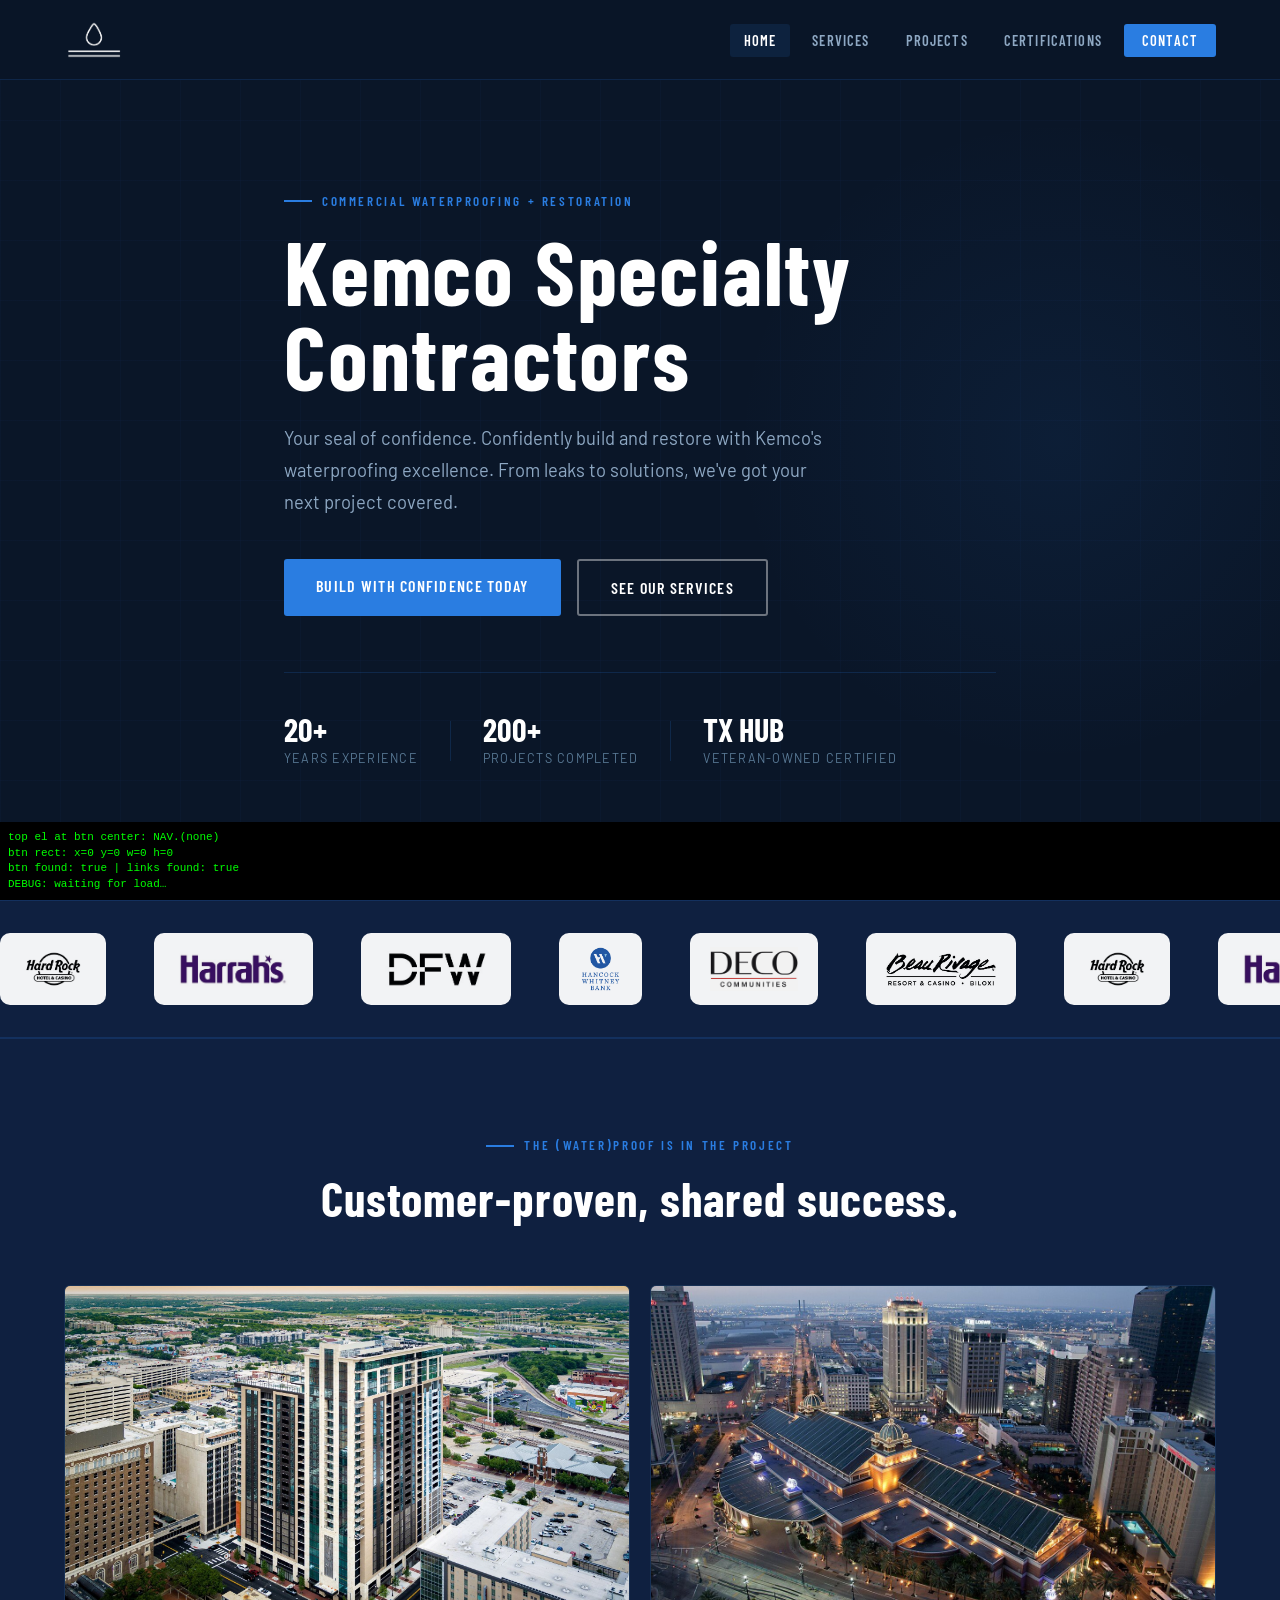
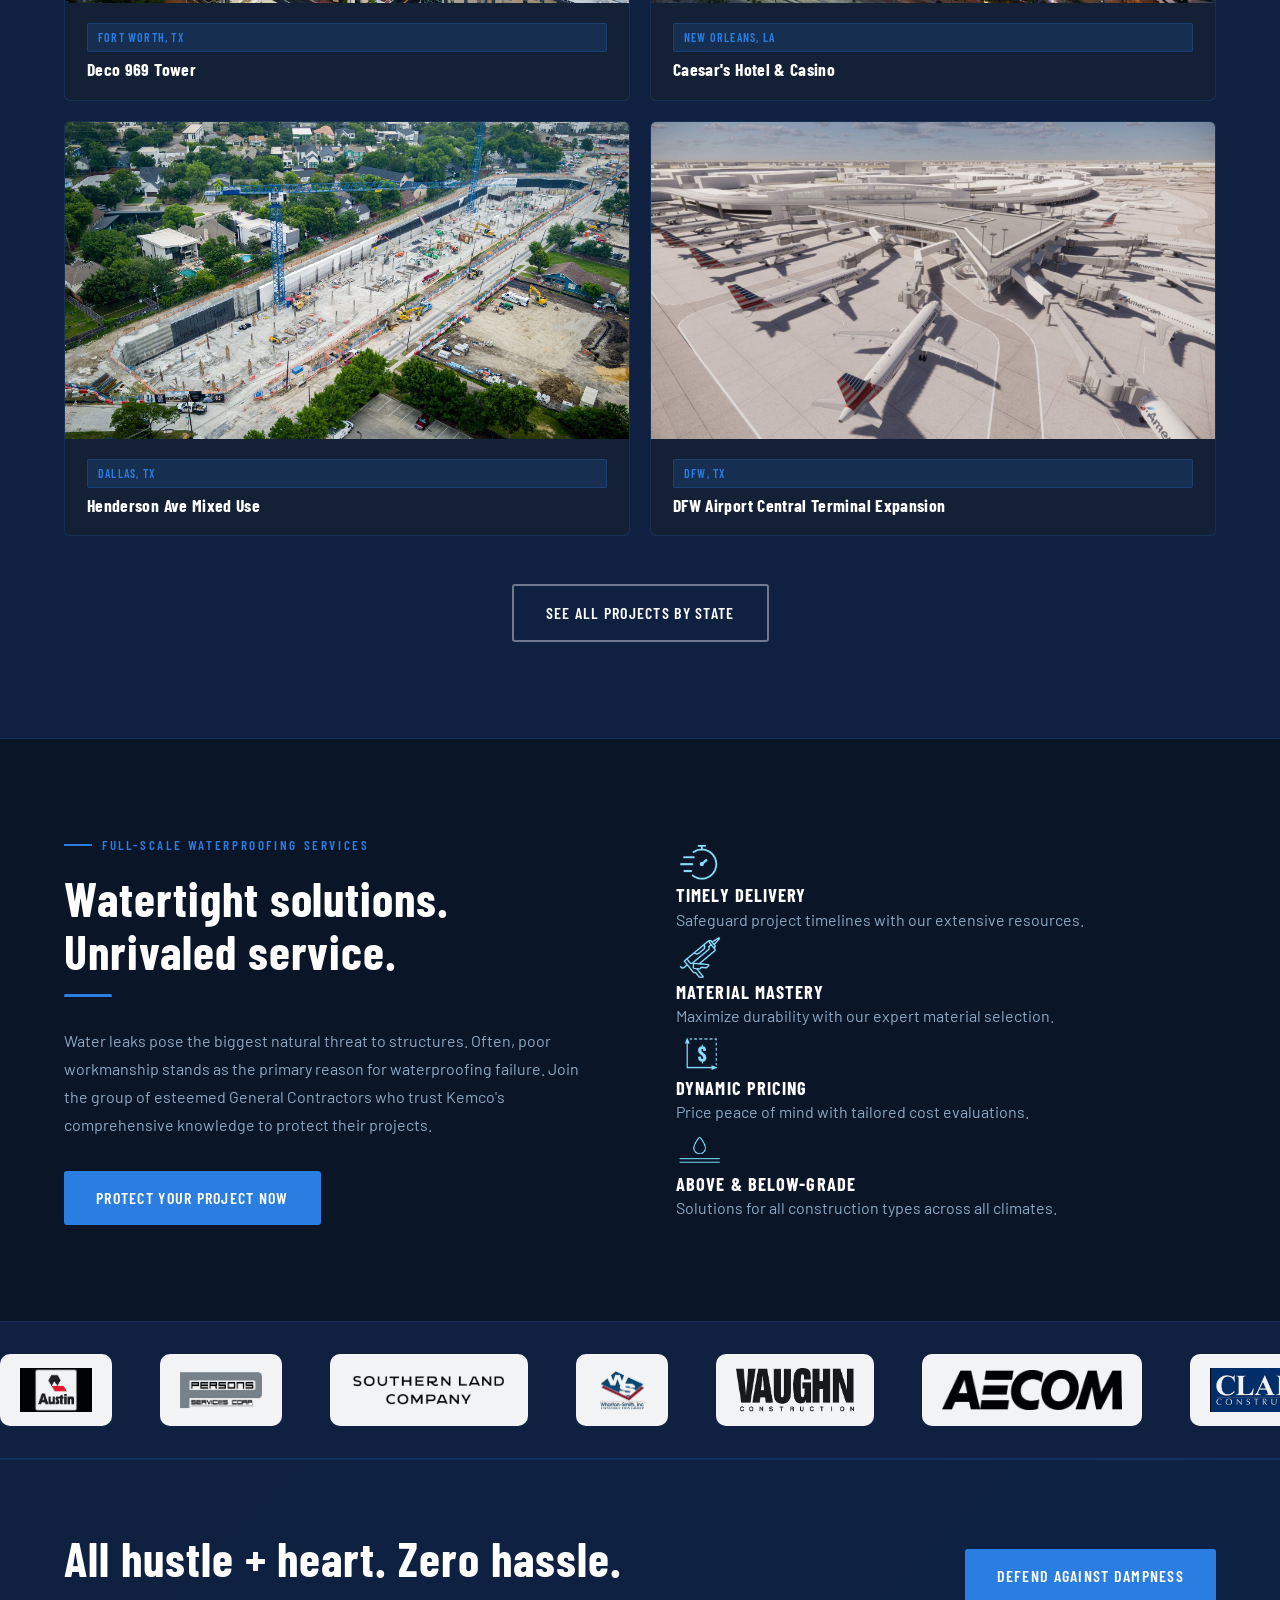
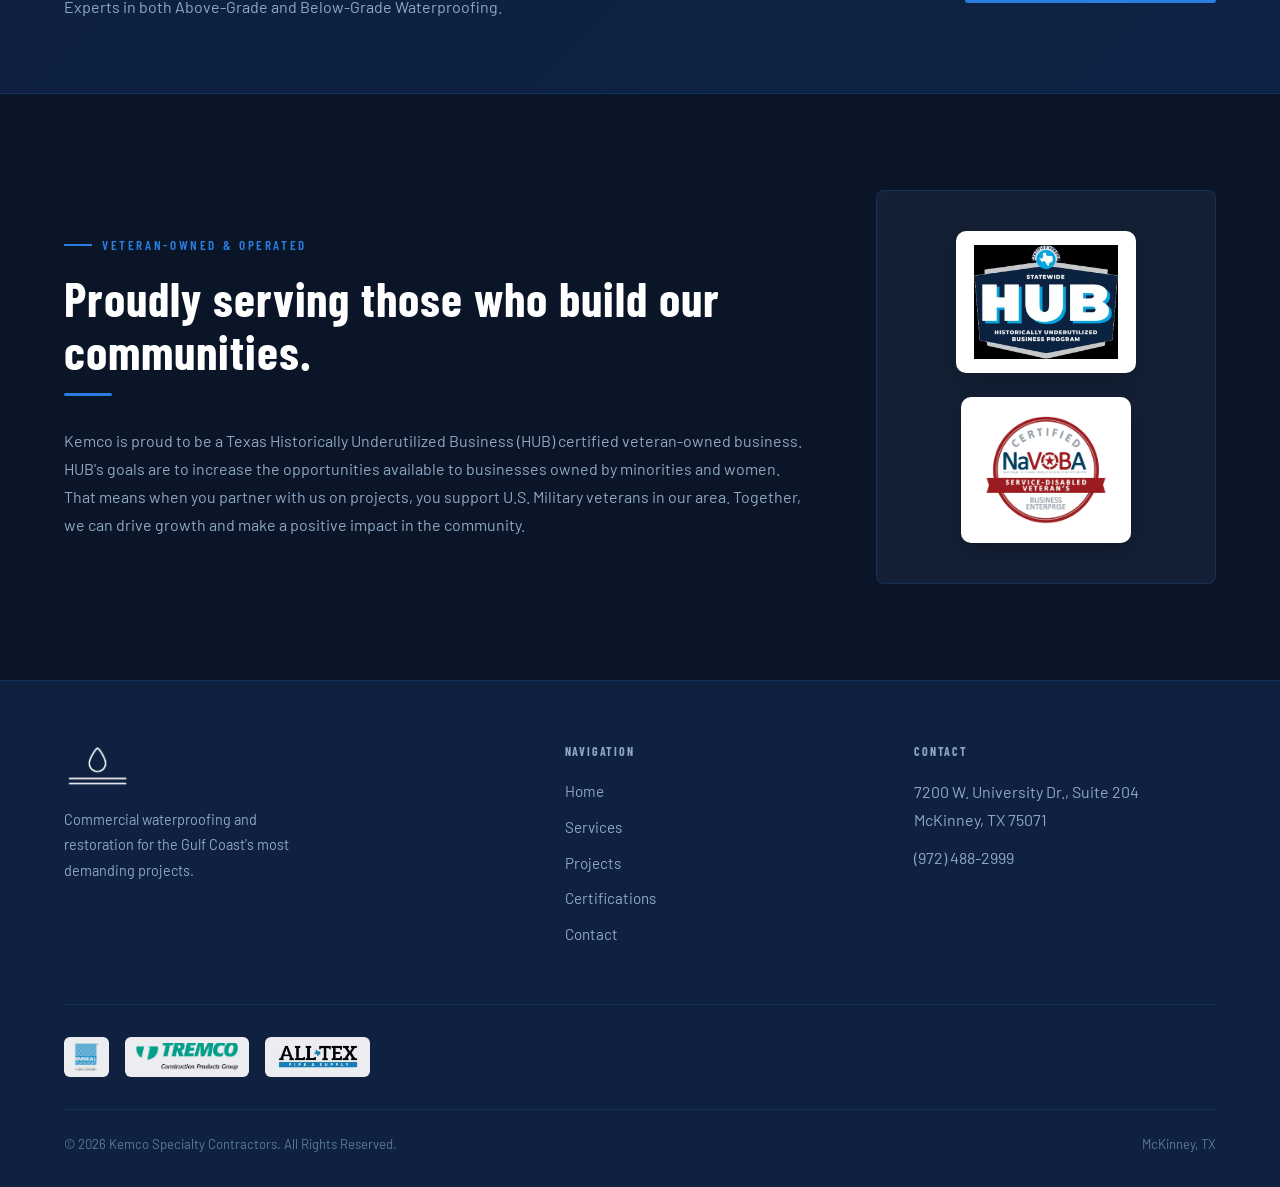
==== index.html @ 2e551eab "Update index.html" ====
<!DOCTYPE html>
<html lang="en">
<head>
  <meta charset="UTF-8" />
  <meta name="viewport" content="width=device-width, initial-scale=1.0" />
  <title>Commercial Waterproofing | Kemco Specialty Contractors</title>
  <meta name="description" content="Kemco Specialty Contractors — Commercial waterproofing and restoration serving the Gulf Coast. Veteran-owned, Texas HUB certified." />
  <link rel="stylesheet" href="assets/css/style.css" />
  <link rel="stylesheet" href="assets/css/home.css" />
</head>
<body>

  <nav>
    <div class="container">
      <a href="index.html" class="nav-logo">

        <img src="images/logo-white.png" alt="Kemco" />
      </a>
      <ul class="nav-links">
        <li><a href="index.html">Home</a></li>
        <li><a href="services.html">Services</a></li>
        <li><a href="projects.html">Projects</a></li>
        <li><a href="certifications.html">Certifications</a></li>
        <li class="nav-cta"><a href="contact.html">Contact</a></li>
      </ul>
      <button class="nav-hamburger" aria-label="Toggle menu" aria-expanded="false" type="button"><span></span><span></span><span></span></button>
    </div>
  </nav>

  <section class="hero">
    <video class="hero-video" autoplay muted loop playsinline poster="">
      <source src="images/video/deco-969-caesars-short.mp4" type="video/mp4" />
    </video>
    <div class="hero-video-overlay"></div>
    <div class="hero-bg-grid"></div>
    <div class="hero-glow"></div>
    <div class="container hero-content">
      <div class="eyebrow" id="hero-eyebrow">Commercial Waterproofing + Restoration</div>
      <h1 id="hero-headline">Kemco Specialty Contractors</h1>
      <p class="hero-sub" id="hero-subtext">Your seal of confidence. Confidently build and restore with Kemco's waterproofing excellence.</p>
      <div class="hero-actions">
        <a href="contact.html" class="btn btn-primary" id="hero-cta">Build with confidence today</a>
        <a href="services.html" class="btn btn-outline">See our services</a>
      </div>
      <div class="hero-stats">
        <div class="stat"><span class="stat-num" id="stat1-num">20+</span><span class="stat-label" id="stat1-label">Years experience</span></div>
        <div class="stat-div"></div>
        <div class="stat"><span class="stat-num" id="stat2-num">200+</span><span class="stat-label" id="stat2-label">Projects completed</span></div>
        <div class="stat-div"></div>
        <div class="stat"><span class="stat-num" id="stat3-num">TX&nbsp;HUB</span><span class="stat-label" id="stat3-label">Veteran-owned certified</span></div>
      </div>
    </div>
    <div class="hero-scroll-hint">
      <span>Scroll</span>
      <svg width="16" height="24" viewBox="0 0 16 24" fill="none"><rect x="1" y="1" width="14" height="22" rx="7" stroke="rgba(255,255,255,0.3)" stroke-width="1.5"/><circle class="scroll-dot" cx="8" cy="7" r="2.5" fill="rgba(255,255,255,0.5)"/></svg>
    </div>
  </section>

  <div class="marquee-track"><div class="marquee-inner">
    <img src="images/clients/hardrock.png" alt="Hard Rock" />
    <img src="images/clients/harrahs.png" alt="Harrah's" />
    <img src="images/clients/dfw-airport.png" alt="DFW Airport" />
    <img src="images/clients/hancock.png" alt="Hancock" />
    <img src="images/clients/deco.png" alt="Deco" />
    <img src="images/clients/beau-rivage.png" alt="Beau Rivage" />
    <img src="images/clients/hardrock.png" alt="Hard Rock" />
    <img src="images/clients/harrahs.png" alt="Harrah's" />
    <img src="images/clients/dfw-airport.png" alt="DFW Airport" />
    <img src="images/clients/hancock.png" alt="Hancock" />
    <img src="images/clients/deco.png" alt="Deco" />
    <img src="images/clients/beau-rivage.png" alt="Beau Rivage" />
  </div></div>

  <section class="projects-preview">
    <div class="container">
      <div class="section-header">
        <div class="eyebrow" style="justify-content:center" id="projects-eyebrow">The (water)proof is in the project</div>
        <h2 id="projects-headline">Customer-proven, shared success.</h2>
      </div>
      <div class="projects-grid" id="home-projects-grid">
        <div style="grid-column:1/-1;text-align:center;padding:40px;color:var(--text-dim);">Loading projects…</div>
      </div>
      <div style="text-align:center;margin-top:48px;">
        <a href="projects.html" class="btn btn-outline">See all projects by state</a>
      </div>
    </div>
  </section>

  <section class="values">
    <div class="container">
      <div class="values-layout">
        <div class="values-text">
          <div class="eyebrow" id="values-eyebrow">Full-scale waterproofing services</div>
          <h2 id="values-headline">Watertight solutions.<br>Unrivaled service.</h2>
          <div class="divider"></div>
          <p id="values-body">Water leaks pose the biggest natural threat to structures.</p>
          <a href="services.html" class="btn btn-primary" style="margin-top:32px;">Protect your project now</a>
        </div>
        <div class="values-cards">
          <div class="value-item"><div class="value-icon"><img src="images/icons/icon-2.png" alt="Timely Delivery" style="width:48px;height:48px;object-fit:contain;mix-blend-mode:screen;" /></div><div><h4>Timely delivery</h4><p>Safeguard project timelines with our extensive resources.</p></div></div>
          <div class="value-item"><div class="value-icon"><img src="images/icons/icon-3.png" alt="Material Mastery" style="width:48px;height:48px;object-fit:contain;mix-blend-mode:screen;" /></div><div><h4>Material mastery</h4><p>Maximize durability with our expert material selection.</p></div></div>
          <div class="value-item"><div class="value-icon"><img src="images/icons/icon-1.png" alt="Dynamic Pricing" style="width:48px;height:48px;object-fit:contain;mix-blend-mode:screen;" /></div><div><h4>Dynamic pricing</h4><p>Price peace of mind with tailored cost evaluations.</p></div></div>
          <div class="value-item"><div class="value-icon"><img src="images/icons/icon-water.png" alt="Above and Below Grade" style="width:48px;height:48px;object-fit:contain;mix-blend-mode:screen;" /></div><div><h4>Above &amp; Below-grade</h4><p>Solutions for all construction types across all climates.</p></div></div>
        </div>
      </div>
    </div>
  </section>

  <div class="marquee-track"><div class="marquee-inner">
    <img src="images/partners/austin.png" alt="Austin Industries" />
    <img src="images/partners/persons-services.png" alt="Persons Services" />
    <img src="images/partners/southern-land-co.png" alt="Southern Land Co" />
    <img src="images/partners/whartonsmith.png" alt="Wharton Smith" />
    <img src="images/partners/vaughn.png" alt="Vaughn" />
    <img src="images/partners/aecom-tishman.png" alt="AECOM Tishman" />
    <img src="images/partners/clark-contractors.png" alt="Clark Contractors" />
    <img src="images/partners/mcgough.png" alt="McGough" />
    <img src="images/partners/core-logo.png" alt="Core" />
    <img src="images/partners/satterfield-pontikes.png" alt="Satterfield &amp; Pontikes" />
    <img src="images/partners/austin.png" alt="Austin Industries" />
    <img src="images/partners/persons-services.png" alt="Persons Services" />
    <img src="images/partners/southern-land-co.png" alt="Southern Land Co" />
    <img src="images/partners/whartonsmith.png" alt="Wharton Smith" />
    <img src="images/partners/vaughn.png" alt="Vaughn" />
    <img src="images/partners/aecom-tishman.png" alt="AECOM Tishman" />
    <img src="images/partners/clark-contractors.png" alt="Clark Contractors" />
    <img src="images/partners/mcgough.png" alt="McGough" />
    <img src="images/partners/core-logo.png" alt="Core" />
    <img src="images/partners/satterfield-pontikes.png" alt="Satterfield &amp; Pontikes" />
  </div></div>

  <section class="cta-banner">
    <div class="container">
      <div class="cta-inner">
        <div><h2 id="cta-headline">All hustle + heart.<br>Zero hassle.</h2><p id="cta-subtext">Experts in both Above-Grade and Below-Grade Waterproofing.</p></div>
        <a href="contact.html" class="btn btn-primary">Defend against dampness</a>
      </div>
    </div>
  </section>

  <section class="veteran">
    <div class="container">
      <div class="veteran-layout">
        <div class="veteran-text">
          <div class="eyebrow" id="veteran-eyebrow">Veteran-owned &amp; operated</div>
          <h2 id="veteran-headline">Proudly serving those who build our communities.</h2>
          <div class="divider"></div>
          <p id="veteran-body">Kemco is proud to be a Texas HUB certified veteran-owned business.</p>
        </div>
        <div class="veteran-badge">
          <img src="images/certs/hub-screenshot.png" alt="Texas HUB Certified" />
          <img src="images/certs/navoba.png" alt="NaVOBA" style="margin-top:24px;" />
        </div>
      </div>
    </div>
  </section>

  <footer>
    <div class="container">
      <div class="footer-grid">
        <div class="footer-brand">
          <img src="images/logo-white.png" alt="Kemco" />
          <p data-site="footer_description">Commercial waterproofing and restoration for the Gulf Coast's most demanding projects.</p>
        </div>
        <div class="footer-col"><h4>Navigation</h4><ul>
          <li><a href="index.html">Home</a></li><li><a href="services.html">Services</a></li>
          <li><a href="projects.html">Projects</a></li><li><a href="certifications.html">Certifications</a></li>
          <li><a href="contact.html">Contact</a></li>
        </ul></div>
        <div class="footer-col"><h4>Contact</h4>
          <p data-site="address_line1">7200 W. University Dr., Suite 204</p>
          <p data-site="address_line2">McKinney, TX 75071</p>
          <p style="margin-top:10px;"><a data-site="phone_link" href="tel:9724882999">(972) 488-2999</a></p>
        </div>
      </div>
      <div class="footer-certs">
        
        <img src="images/certs/emseal.png" alt="Emseal" />
        <img src="images/certs/tremcocpg-logo.png" alt="Tremco CPG" />
        <img src="images/certs/alltex.png" alt="Alltex" />
      </div>
      <div class="footer-bottom">
        <span>© 2026 <span data-site="company_name">Kemco Specialty Contractors</span>. All Rights Reserved.</span>
        <span>McKinney, TX</span>
      </div>
    </div>
  </footer>

  <script src="assets/js/data.js"></script>
  <script src="assets/js/main.js"></script>
  <script>
    document.addEventListener('DOMContentLoaded', async () => {
      const [d, pd] = await Promise.all([loadData('home'), loadData('projects')]);
      if (d) {
        setText('#hero-eyebrow', d.hero_eyebrow);
        setText('#hero-headline', d.hero_headline);
        setText('#hero-subtext', d.hero_subtext);
        setText('#hero-cta', d.hero_cta_text);
        setText('#stat1-num', d.stat1_number);
        setText('#stat1-label', d.stat1_label);
        setText('#stat2-num', d.stat2_number);
        setText('#stat2-label', d.stat2_label);
        setText('#stat3-num', d.stat3_number);
        setText('#stat3-label', d.stat3_label);
        setText('#projects-eyebrow', d.projects_eyebrow);
        setText('#projects-headline', d.projects_headline);
        setText('#values-eyebrow', d.values_eyebrow);
        setText('#values-headline', d.values_headline);
        setText('#values-body', d.values_body);
        setText('#cta-headline', d.cta_headline);
        setText('#cta-subtext', d.cta_subtext);
        setText('#veteran-eyebrow', d.veteran_eyebrow);
        setText('#veteran-headline', d.veteran_headline);
        setText('#veteran-body', d.veteran_body);
      }
      if (pd && pd.items) {
        const grid = document.getElementById('home-projects-grid');
        grid.innerHTML = pd.items.slice(0, 4).map(p => `
          <a href="projects.html" class="project-card">
            <div class="project-img">
              <img src="${p.image}" alt="${p.name}" loading="lazy" />
              <div class="project-overlay"><span>View Projects →</span></div>
            </div>
            <div class="project-info">
              <span class="tag">${p.location}</span>
              <h3>${p.name}</h3>
            </div>
          </a>`).join('');
      }
    });
  </script>
  <script>
(function () {
  var bar = document.createElement('div');
  bar.style.cssText = 'position:fixed;bottom:0;left:0;right:0;background:#000;color:#0f0;font:11px/1.4 monospace;padding:8px;z-index:99999;white-space:pre-wrap;max-height:40vh;overflow:auto;';
  bar.textContent = 'DEBUG: waiting for load…';
  function ready(fn){ document.readyState !== 'loading' ? fn() : document.addEventListener('DOMContentLoaded', fn); }
  function log(msg){ bar.textContent = msg + '\n' + bar.textContent; }
  ready(function () {
    document.body.appendChild(bar);
    var btn = document.querySelector('.nav-hamburger');
    var links = document.querySelector('.nav-links');
    log('btn found: ' + !!btn + ' | links found: ' + !!links);
    if (!btn) return;
    var r = btn.getBoundingClientRect();
    log('btn rect: x=' + Math.round(r.x) + ' y=' + Math.round(r.y) + ' w=' + Math.round(r.width) + ' h=' + Math.round(r.height));
    var topEl = document.elementFromPoint(r.x + r.width/2, r.y + r.height/2);
    log('top el at btn center: ' + (topEl ? topEl.tagName + '.' + (topEl.className || '(none)') : 'null'));
    btn.addEventListener('touchstart', function(){ log('touchstart fired'); }, {passive:true});
    btn.addEventListener('touchend',   function(){ log('touchend fired'); },   {passive:true});
    btn.addEventListener('click',      function(){ log('click fired — open=' + (links && links.classList.contains('open'))); });
  });
})();
</script>
</body>
</html>
---- assets/css/style.css ----
/* ============================================
   KEMCO SPECIALTY CONTRACTORS
   Shared Stylesheet
   ============================================ */

@import url('https://fonts.googleapis.com/css2?family=Barlow+Condensed:wght@400;500;600;700;800&family=Barlow:wght@300;400;500;600&display=swap');

:root {
  --bg:         #0a1628;
  --bg-2:       #0f2040;
  --bg-card:    #132035;
  --bg-card-2:  #1a2d47;
  --accent:     #2a7de1;
  --accent-hover: #1a6acf;
  --gold:       #c89b4e;
  --text:       #ffffff;
  --text-muted: #8ea8c3;
  --text-dim:   #5a7a96;
  --border:     rgba(42,125,225,0.18);
  --nav-h:      80px;
}

*, *::before, *::after { box-sizing: border-box; margin: 0; padding: 0; }

html { scroll-behavior: smooth; }

body {
  font-family: 'Barlow', sans-serif;
  background: var(--bg);
  color: var(--text);
  font-size: 16px;
  line-height: 1.6;
  -webkit-font-smoothing: antialiased;
}

/* ── TYPOGRAPHY ── */
h1, h2, h3, h4, h5 {
  font-family: 'Barlow Condensed', sans-serif;
  font-weight: 700;
  line-height: 1.1;
  letter-spacing: 0.02em;
}
h1 { font-size: clamp(2.8rem, 6vw, 5rem); }
h2 { font-size: clamp(2rem, 4vw, 3rem); }
h3 { font-size: clamp(1.3rem, 2.5vw, 1.8rem); }
h4 { font-size: 1.15rem; letter-spacing: 0.06em; text-transform: uppercase; }

p { color: var(--text-muted); line-height: 1.75; }

a { color: inherit; text-decoration: none; }

img { max-width: 100%; display: block; }

.container {
  max-width: 1200px;
  margin: 0 auto;
  padding: 0 24px;
}

/* ── BUTTONS ── */
.btn {
  display: inline-block;
  padding: 14px 32px;
  font-family: 'Barlow Condensed', sans-serif;
  font-size: 1rem;
  font-weight: 600;
  letter-spacing: 0.08em;
  text-transform: uppercase;
  border-radius: 3px;
  cursor: pointer;
  transition: all 0.2s ease;
  border: none;
}
.btn-primary {
  background: var(--accent);
  color: #fff;
}
.btn-primary:hover {
  background: var(--accent-hover);
  transform: translateY(-1px);
  box-shadow: 0 8px 24px rgba(42,125,225,0.35);
}
.btn-outline {
  background: transparent;
  color: #fff;
  border: 2px solid rgba(255,255,255,0.4);
}
.btn-outline:hover {
  border-color: var(--accent);
  color: var(--accent);
}

/* ── NAV ── */
nav {
  position: fixed;
  top: 0; left: 0; right: 0;
  height: var(--nav-h);
  z-index: 100;
  background: rgba(10, 22, 40, 0.95);
  backdrop-filter: blur(12px);
  border-bottom: 1px solid var(--border);
  display: flex;
  align-items: center;
}
nav .container {
  display: flex;
  align-items: center;
  justify-content: space-between;
  width: 100%;
}
.nav-logo {
  display: flex;
  align-items: center;
  gap: 10px;
}
.nav-logo img { height: 38px; width: auto; }
.nav-logo-text {
  font-family: 'Barlow Condensed', sans-serif;
  font-size: 1.3rem;
  font-weight: 700;
  letter-spacing: 0.05em;
  color: #fff;
  line-height: 1.1;
}
.nav-logo-text span {
  display: block;
  font-size: 0.65rem;
  font-weight: 400;
  letter-spacing: 0.12em;
  color: var(--text-muted);
  text-transform: uppercase;
}
.nav-links {
  display: flex;
  align-items: center;
  gap: 8px;
  list-style: none;
}
.nav-links a {
  font-family: 'Barlow Condensed', sans-serif;
  font-size: 0.9rem;
  font-weight: 600;
  letter-spacing: 0.08em;
  text-transform: uppercase;
  color: var(--text-muted);
  padding: 8px 14px;
  border-radius: 3px;
  transition: color 0.2s, background 0.2s;
}
.nav-links a:hover,
.nav-links a.active {
  color: #fff;
  background: rgba(42,125,225,0.12);
}
.nav-links .nav-cta a {
  background: var(--accent);
  color: #fff;
  padding: 8px 18px;
}
.nav-links .nav-cta a:hover {
  background: var(--accent-hover);
}
.nav-hamburger {
  display: none;
  flex-direction: column;
  align-items: center;
  justify-content: center;
  gap: 5px;
  cursor: pointer;
  /* 44x44 minimum tap target (iOS HIG / WCAG 2.5.5) */
  width: 44px;
  height: 44px;
  padding: 0;
  background: transparent;
  border: none;
  outline: none;
  appearance: none;
  -webkit-appearance: none;
  touch-action: manipulation;
}
.nav-hamburger:focus-visible {
  outline: 2px solid var(--accent);
  outline-offset: 2px;
  border-radius: 3px;
}
.nav-hamburger span {
  display: block;
  width: 24px; height: 2px;
  background: #fff;
  border-radius: 2px;
  transition: all 0.3s;
  pointer-events: none; /* taps go to the button, never to the spans */
}

/* ── PAGE HERO ── */
.page-hero {
  padding: calc(var(--nav-h) + 80px) 0 80px;
  background: linear-gradient(160deg, var(--bg-2) 0%, var(--bg) 100%);
  border-bottom: 1px solid var(--border);
  position: relative;
  overflow: hidden;
}
.page-hero::before {
  content: '';
  position: absolute;
  top: -100px; right: -100px;
  width: 500px; height: 500px;
  background: radial-gradient(circle, rgba(42,125,225,0.08) 0%, transparent 70%);
  pointer-events: none;
}
.eyebrow {
  font-family: 'Barlow Condensed', sans-serif;
  font-size: 0.82rem;
  font-weight: 600;
  letter-spacing: 0.2em;
  text-transform: uppercase;
  color: var(--accent);
  margin-bottom: 16px;
  display: flex;
  align-items: center;
  gap: 10px;
}
.eyebrow::before {
  content: '';
  display: inline-block;
  width: 28px; height: 2px;
  background: var(--accent);
}
.page-hero h1 { max-width: 800px; margin-bottom: 20px; }
.page-hero .subtitle {
  font-size: 1.15rem;
  color: var(--text-muted);
  max-width: 560px;
  margin-bottom: 36px;
}

/* ── SECTION DEFAULTS ── */
section { padding: 96px 0; }
.section-header { text-align: center; margin-bottom: 60px; }
.section-header h2 { margin-bottom: 16px; }
.section-header p { max-width: 560px; margin: 0 auto; font-size: 1.05rem; }

/* ── MARQUEE ── */
.marquee-track {
  overflow: hidden;
  padding: 32px 0;
  border-top: 1px solid var(--border);
  border-bottom: 1px solid var(--border);
  background: var(--bg-2);
}
.marquee-inner {
  display: flex;
  gap: 48px;
  animation: marquee 60s linear infinite;
  width: max-content;
  align-items: center;
}
.marquee-inner img {
  height: 72px;
  width: auto;
  max-width: 220px;
  object-fit: contain;
  background: #fff;
  border-radius: 10px;
  padding: 14px 20px;
  opacity: 0.95;
  transition: opacity 0.2s, transform 0.2s;
}
.marquee-inner img:hover { opacity: 1; transform: translateY(-2px); }
@keyframes marquee {
  from { transform: translateX(0); }
  to   { transform: translateX(-50%); }
}

/* ── FOOTER ── */
footer {
  background: var(--bg-2);
  border-top: 1px solid var(--border);
  padding: 64px 0 32px;
}
.footer-grid {
  display: grid;
  grid-template-columns: 1.5fr 1fr 1fr;
  gap: 48px;
  margin-bottom: 48px;
}
.footer-brand img { height: 42px; margin-bottom: 20px; }
.footer-brand p { font-size: 0.9rem; max-width: 260px; }
.footer-col h4 {
  font-size: 0.75rem;
  letter-spacing: 0.15em;
  text-transform: uppercase;
  color: var(--text-muted);
  margin-bottom: 20px;
}
.footer-col ul { list-style: none; }
.footer-col ul li { margin-bottom: 10px; }
.footer-col ul li a {
  font-size: 0.95rem;
  color: var(--text-muted);
  transition: color 0.2s;
}
.footer-col ul li a:hover { color: var(--accent); }
.footer-contact p {
  font-size: 0.95rem;
  margin-bottom: 6px;
  color: var(--text-muted);
}
.footer-contact a { color: var(--accent); }
.footer-certs {
  display: flex;
  gap: 16px;
  flex-wrap: wrap;
  align-items: center;
  padding-top: 32px;
  border-top: 1px solid var(--border);
  margin-bottom: 32px;
}
.footer-certs img {
  height: 40px;
  width: auto;
  max-width: 140px;
  object-fit: contain;
  background: #fff;
  border-radius: 6px;
  padding: 6px 10px;
  opacity: 0.92;
  transition: opacity 0.2s;
}
.footer-certs img:hover { opacity: 1; }
.footer-bottom {
  display: flex;
  justify-content: space-between;
  align-items: center;
  padding-top: 24px;
  border-top: 1px solid var(--border);
  font-size: 0.82rem;
  color: var(--text-dim);
}

/* ── CARDS ── */
.card {
  background: var(--bg-card);
  border: 1px solid var(--border);
  border-radius: 6px;
  overflow: hidden;
  transition: transform 0.2s, box-shadow 0.2s, border-color 0.2s;
}
.card:hover {
  transform: translateY(-4px);
  box-shadow: 0 16px 40px rgba(0,0,0,0.4);
  border-color: rgba(42,125,225,0.4);
}
.card-body { padding: 28px; }
.card-body h3 { margin-bottom: 10px; font-size: 1.25rem; }
.card-body p { font-size: 0.9rem; }

/* ── DIVIDER LINE ── */
.divider {
  display: inline-block;
  width: 48px; height: 3px;
  background: var(--accent);
  margin: 16px 0 24px;
  border-radius: 2px;
}

/* ── TAGS ── */
.tag {
  display: inline-block;
  font-family: 'Barlow Condensed', sans-serif;
  font-size: 0.75rem;
  font-weight: 600;
  letter-spacing: 0.1em;
  text-transform: uppercase;
  background: rgba(42,125,225,0.15);
  color: var(--accent);
  border: 1px solid rgba(42,125,225,0.25);
  padding: 4px 10px;
  border-radius: 2px;
}

/* ── RESPONSIVE NAV ── */
@media (max-width: 860px) {
  .nav-links { display: none; flex-direction: column; }
  .nav-links.open {
    display: flex;
    position: fixed;
    top: var(--nav-h);
    left: 0; right: 0;
    background: var(--bg-2);
    border-bottom: 1px solid var(--border);
    padding: 20px 24px;
    gap: 4px;
    z-index: 99;
    box-shadow: 0 8px 24px rgba(0,0,0,0.4);
  }
  .nav-links a { display: block; padding: 14px 16px; }
  .nav-hamburger {
    display: flex;
    position: relative;
    z-index: 101;
    -webkit-tap-highlight-color: transparent;
    user-select: none;
  }
  .nav-hamburger span { transition: transform 0.25s, opacity 0.2s; }
  .nav-hamburger.open span:nth-child(1) { transform: translateY(7px) rotate(45deg); }
  .nav-hamburger.open span:nth-child(2) { opacity: 0; }
  .nav-hamburger.open span:nth-child(3) { transform: translateY(-7px) rotate(-45deg); }
  .footer-grid { grid-template-columns: 1fr 1fr; }
  .footer-brand { grid-column: 1 / -1; }
}

@media (max-width: 560px) {
  .footer-grid { grid-template-columns: 1fr; }
  .footer-bottom { flex-direction: column; gap: 8px; text-align: center; }
}
---- assets/css/home.css ----
/* ── HOME PAGE STYLES ── */

/* HERO */
.hero {
  min-height: 100vh;
  display: flex;
  align-items: center;
  position: relative;
  overflow: hidden;
  padding: calc(var(--nav-h) + 60px) 0 80px;
  background: var(--bg);
}

/* Video background */
.hero-video {
  position: absolute;
  inset: 0;
  width: 100%;
  height: 100%;
  object-fit: cover;
  z-index: 0;
}
/* Dark gradient overlay so text stays readable */
.hero-video-overlay {
  position: absolute;
  inset: 0;
  background: linear-gradient(
    135deg,
    rgba(10, 22, 40, 0.82) 0%,
    rgba(10, 22, 40, 0.55) 50%,
    rgba(10, 22, 40, 0.70) 100%
  );
  z-index: 1;
}

.hero-bg-grid {
  position: absolute;
  inset: 0;
  background-image:
    linear-gradient(rgba(42,125,225,0.03) 1px, transparent 1px),
    linear-gradient(90deg, rgba(42,125,225,0.03) 1px, transparent 1px);
  background-size: 60px 60px;
  pointer-events: none;
  z-index: 2;
}
.hero-glow {
  position: absolute;
  top: 10%; right: -10%;
  width: 700px; height: 700px;
  background: radial-gradient(circle, rgba(42,125,225,0.08) 0%, transparent 65%);
  pointer-events: none;
  z-index: 2;
}
.hero-content { position: relative; z-index: 3; max-width: 760px; }
.hero-content h1 {
  font-size: clamp(3.2rem, 7vw, 6rem);
  margin-bottom: 24px;
  line-height: 0.95;
}
.hero-sub {
  font-size: 1.15rem;
  color: var(--text-muted);
  max-width: 540px;
  margin-bottom: 40px;
}
.hero-actions { display: flex; gap: 16px; flex-wrap: wrap; margin-bottom: 56px; }
.hero-stats {
  display: flex;
  align-items: center;
  gap: 32px;
  padding-top: 40px;
  border-top: 1px solid var(--border);
}
.stat { display: flex; flex-direction: column; gap: 4px; }
.stat-num {
  font-family: 'Barlow Condensed', sans-serif;
  font-size: 2rem;
  font-weight: 700;
  color: #fff;
  line-height: 1;
}
.stat-label {
  font-size: 0.78rem;
  text-transform: uppercase;
  letter-spacing: 0.1em;
  color: var(--text-dim);
}
.stat-div {
  width: 1px; height: 40px;
  background: var(--border);
}
.hero-scroll-hint {
  position: absolute;
  bottom: 32px; left: 50%;
  transform: translateX(-50%);
  display: flex;
  flex-direction: column;
  align-items: center;
  gap: 8px;
  font-size: 0.72rem;
  letter-spacing: 0.15em;
  text-transform: uppercase;
  color: var(--text-dim);
  animation: bounce 2s infinite;
  z-index: 3;
}
@keyframes bounce {
  0%, 100% { transform: translateX(-50%) translateY(0); }
  50%       { transform: translateX(-50%) translateY(6px); }
}
.scroll-dot {
  animation: scroll-dot 2s infinite;
}
@keyframes scroll-dot {
  0%   { cy: 7;  opacity: 1; }
  100% { cy: 16; opacity: 0; }
}

/* PROJECTS PREVIEW */
.projects-preview {
  background: var(--bg-2);
  border-top: 1px solid var(--border);
  border-bottom: 1px solid var(--border);
}
.projects-grid {
  display: grid;
  grid-template-columns: repeat(2, 1fr);
  gap: 20px;
}
.project-card {
  display: block;
  border-radius: 6px;
  overflow: hidden;
  background: var(--bg-card);
  border: 1px solid var(--border);
  transition: transform 0.25s, box-shadow 0.25s, border-color 0.25s;
}
.project-card:hover {
  transform: translateY(-4px);
  box-shadow: 0 20px 48px rgba(0,0,0,0.5);
  border-color: rgba(42,125,225,0.4);
}
.project-img {
  position: relative;
  aspect-ratio: 16 / 9;
  overflow: hidden;
}
.project-img img {
  width: 100%; height: 100%;
  object-fit: cover;
  transition: transform 0.4s ease;
}
.project-card:hover .project-img img { transform: scale(1.04); }
.project-overlay {
  position: absolute;
  inset: 0;
  background: linear-gradient(to top, rgba(10,22,40,0.8) 0%, transparent 60%);
  display: flex;
  align-items: flex-end;
  padding: 20px;
  opacity: 0;
  transition: opacity 0.3s;
}
.project-card:hover .project-overlay { opacity: 1; }
.project-overlay span {
  font-family: 'Barlow Condensed', sans-serif;
  font-size: 0.9rem;
  letter-spacing: 0.08em;
  font-weight: 600;
  color: var(--accent);
  text-transform: uppercase;
}
.project-info {
  padding: 20px 22px;
  display: flex;
  flex-direction: column;
  gap: 8px;
}
.project-info h3 { font-size: 1.1rem; }

/* VALUES — two feature items with logo-icon (matching original) */
.values { background: var(--bg); }
.values-layout {
  display: grid;
  grid-template-columns: 1fr 1fr;
  gap: 72px;
  align-items: center;
}
.values-features {
  display: flex;
  flex-direction: column;
  gap: 28px;
}
.values-feature-item {
  display: flex;
  gap: 20px;
  align-items: flex-start;
  background: var(--bg-card);
  border: 1px solid var(--border);
  border-radius: 6px;
  padding: 28px;
  transition: border-color 0.2s, box-shadow 0.2s;
}
.values-feature-item:hover {
  border-color: rgba(42,125,225,0.35);
  box-shadow: 0 8px 24px rgba(0,0,0,0.3);
}
.values-feature-icon {
  width: 48px;
  height: auto;
  flex-shrink: 0;
  /* The logo-icon has a dark bg — invert so it reads on our dark cards */
  filter: brightness(0) invert(1);
  opacity: 0.9;
}
.values-feature-item h4 {
  font-size: 0.9rem;
  letter-spacing: 0.08em;
  color: #fff;
  margin-bottom: 6px;
}
.values-feature-item p { font-size: 0.88rem; }

/* WHERE QUALITY MEETS EXPERTISE */
.quality-section {
  background: var(--bg-2);
  border-top: 1px solid var(--border);
  border-bottom: 1px solid var(--border);
  padding: 96px 0;
}
.quality-section .section-header { margin-bottom: 56px; }
.quality-grid {
  display: grid;
  grid-template-columns: repeat(3, 1fr);
  gap: 32px;
  text-align: center;
}
.quality-item {
  display: flex;
  flex-direction: column;
  align-items: center;
  gap: 20px;
  padding: 40px 32px;
  background: var(--bg-card);
  border: 1px solid var(--border);
  border-radius: 6px;
  transition: border-color 0.2s, box-shadow 0.2s, transform 0.2s;
}
.quality-item:hover {
  border-color: rgba(42,125,225,0.35);
  box-shadow: 0 12px 32px rgba(0,0,0,0.35);
  transform: translateY(-3px);
}
.quality-icon {
  width: 72px;
  height: auto;
  /* Icons have black background — strip it so they glow on our dark cards */
  mix-blend-mode: screen;
  opacity: 0.95;
}
.quality-item h4 {
  font-size: 1rem;
  letter-spacing: 0.08em;
  color: #fff;
}
.quality-item p {
  font-size: 0.9rem;
  max-width: 240px;
  margin: 0 auto;
}

/* CTA BANNER */
.cta-banner {
  background: linear-gradient(135deg, var(--bg-2) 0%, #0d2244 100%);
  border-top: 1px solid var(--border);
  border-bottom: 1px solid var(--border);
  padding: 72px 0;
}
.cta-inner {
  display: flex;
  justify-content: space-between;
  align-items: center;
  gap: 40px;
}
.cta-inner h2 { font-size: clamp(2rem, 4vw, 3rem); }
.cta-inner p { color: var(--text-muted); margin-top: 8px; }

/* VETERAN */
.veteran { background: var(--bg); }
.veteran-layout {
  display: grid;
  grid-template-columns: 1fr 340px;
  gap: 72px;
  align-items: center;
}
.veteran-badge {
  display: flex;
  flex-direction: column;
  align-items: center;
  background: var(--bg-card);
  border: 1px solid var(--border);
  border-radius: 8px;
  padding: 40px;
}
/* Both badges sit on white tiles so dark-on-white artwork reads against the dark card */
.veteran-badge img:first-child {
  max-width: 180px;
  background: #fff;
  border-radius: 10px;
  padding: 14px 18px;
  box-shadow: 0 6px 20px rgba(0,0,0,.22);
}
.veteran-badge img:last-child {
  max-width: 170px;
  background: #fff;
  border-radius: 10px;
  padding: 14px 18px;
  box-shadow: 0 6px 20px rgba(0,0,0,.22);
}

/* RESPONSIVE */
@media (max-width: 860px) {
  .projects-grid { grid-template-columns: 1fr; }
  .values-layout { grid-template-columns: 1fr; gap: 48px; }
  .quality-grid { grid-template-columns: 1fr; max-width: 400px; margin: 0 auto; }
  .cta-inner { flex-direction: column; text-align: center; }
  .veteran-layout { grid-template-columns: 1fr; }
  .veteran-badge { max-width: 280px; margin: 0 auto; }
  .hero-stats { gap: 20px; }
}
@media (max-width: 560px) {
  .hero-actions { flex-direction: column; }
  .quality-grid { max-width: 100%; }
}
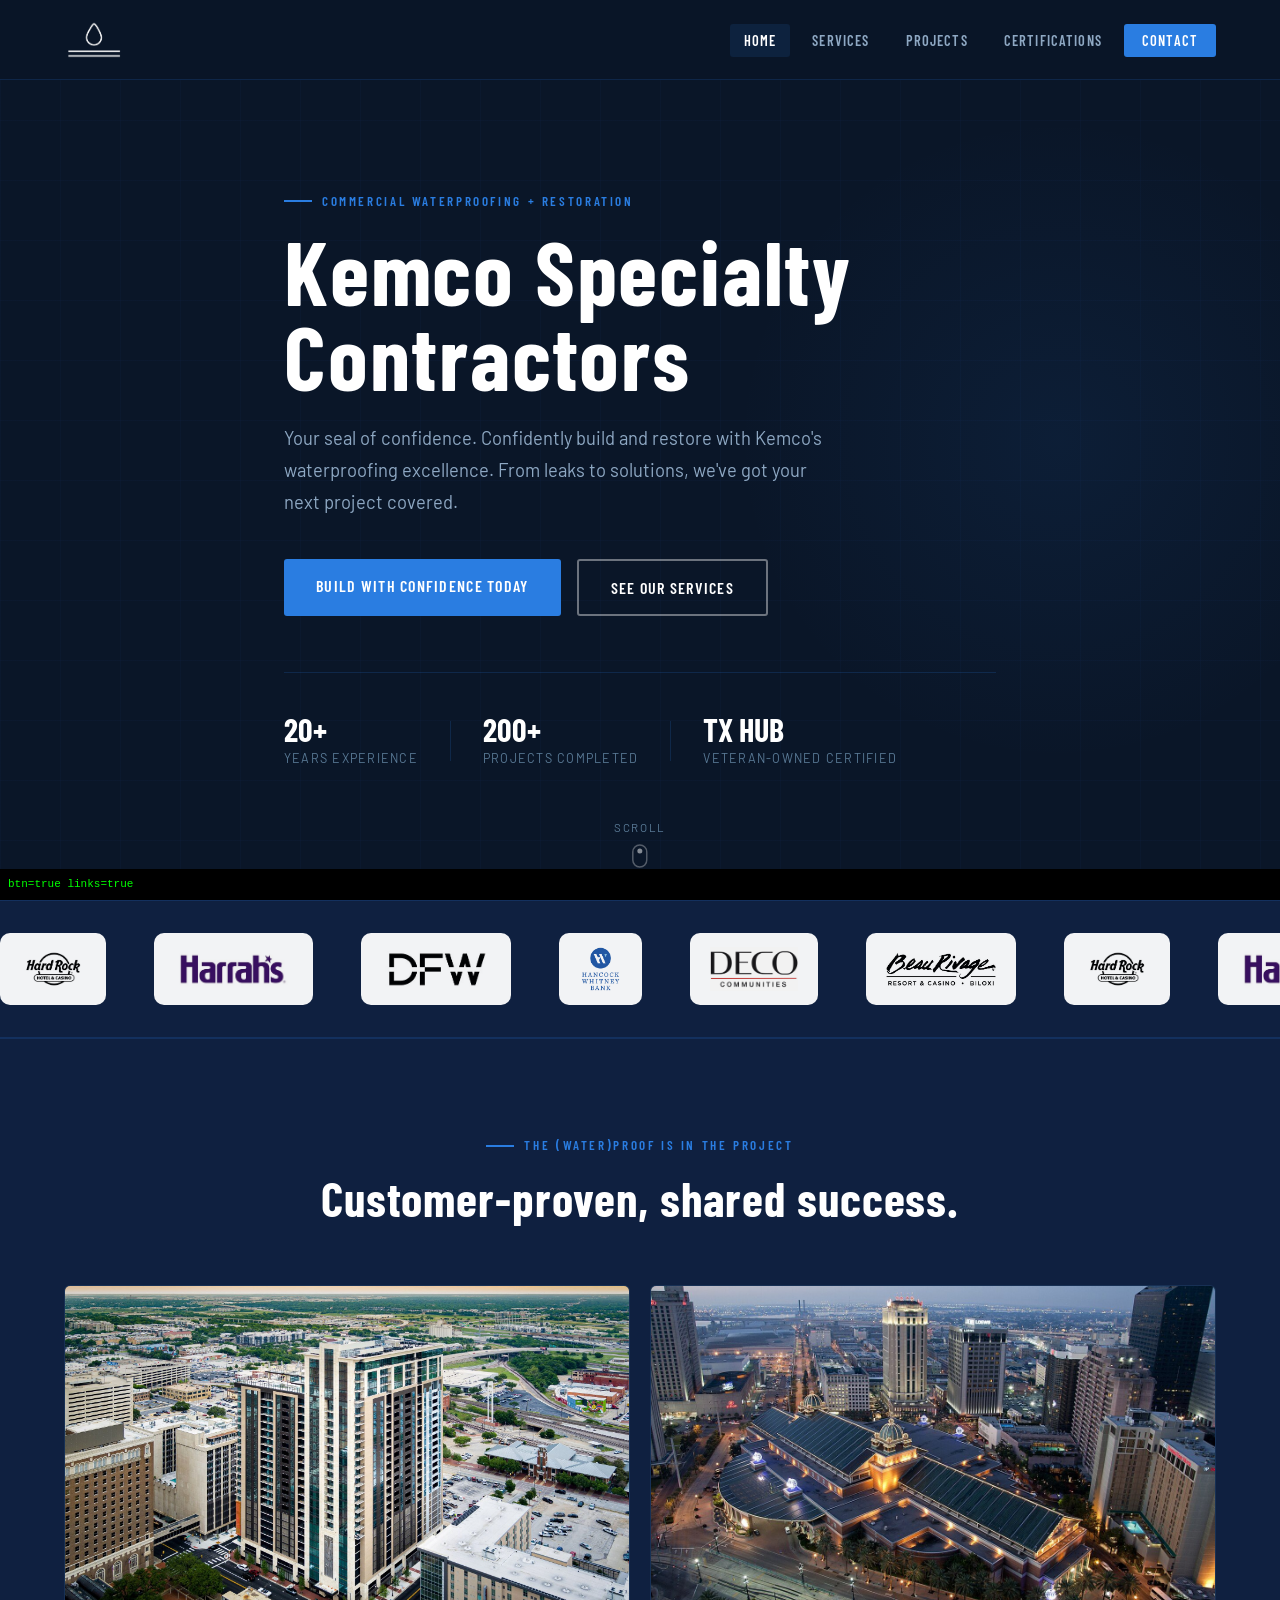
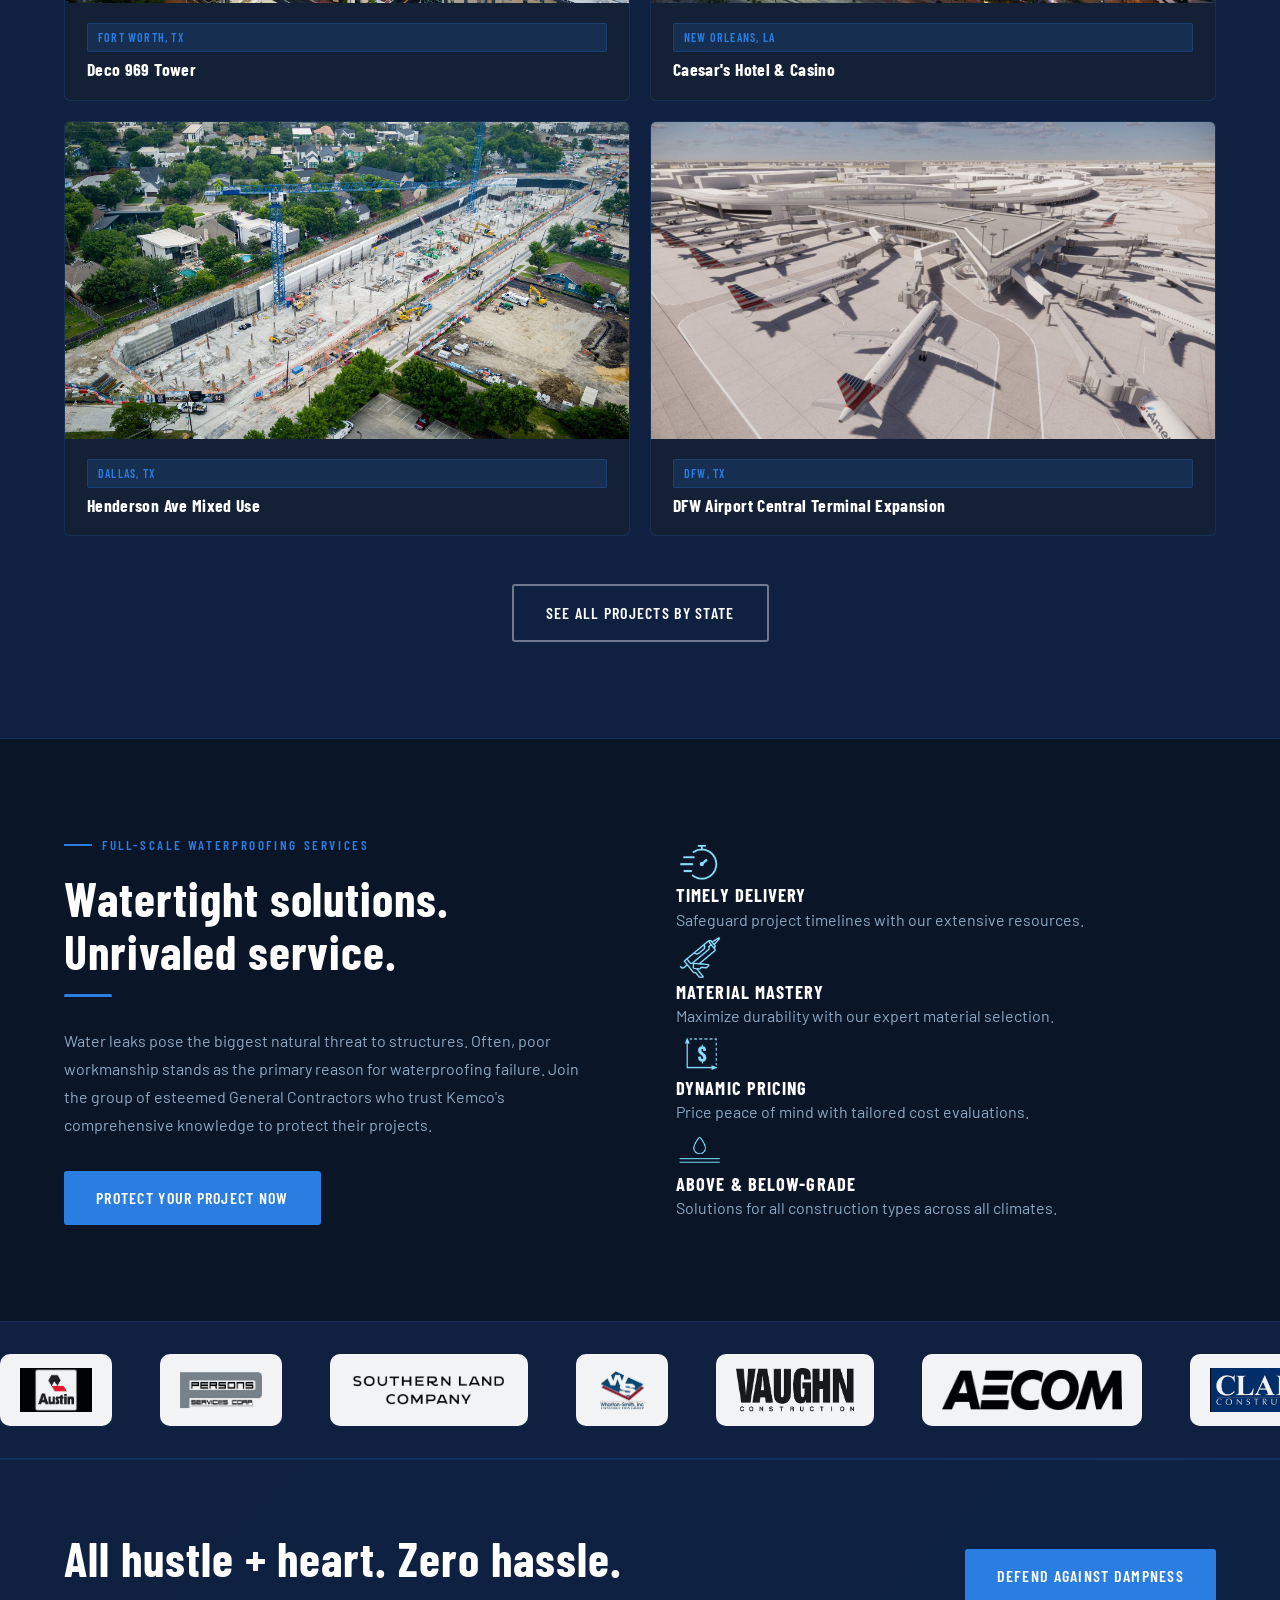
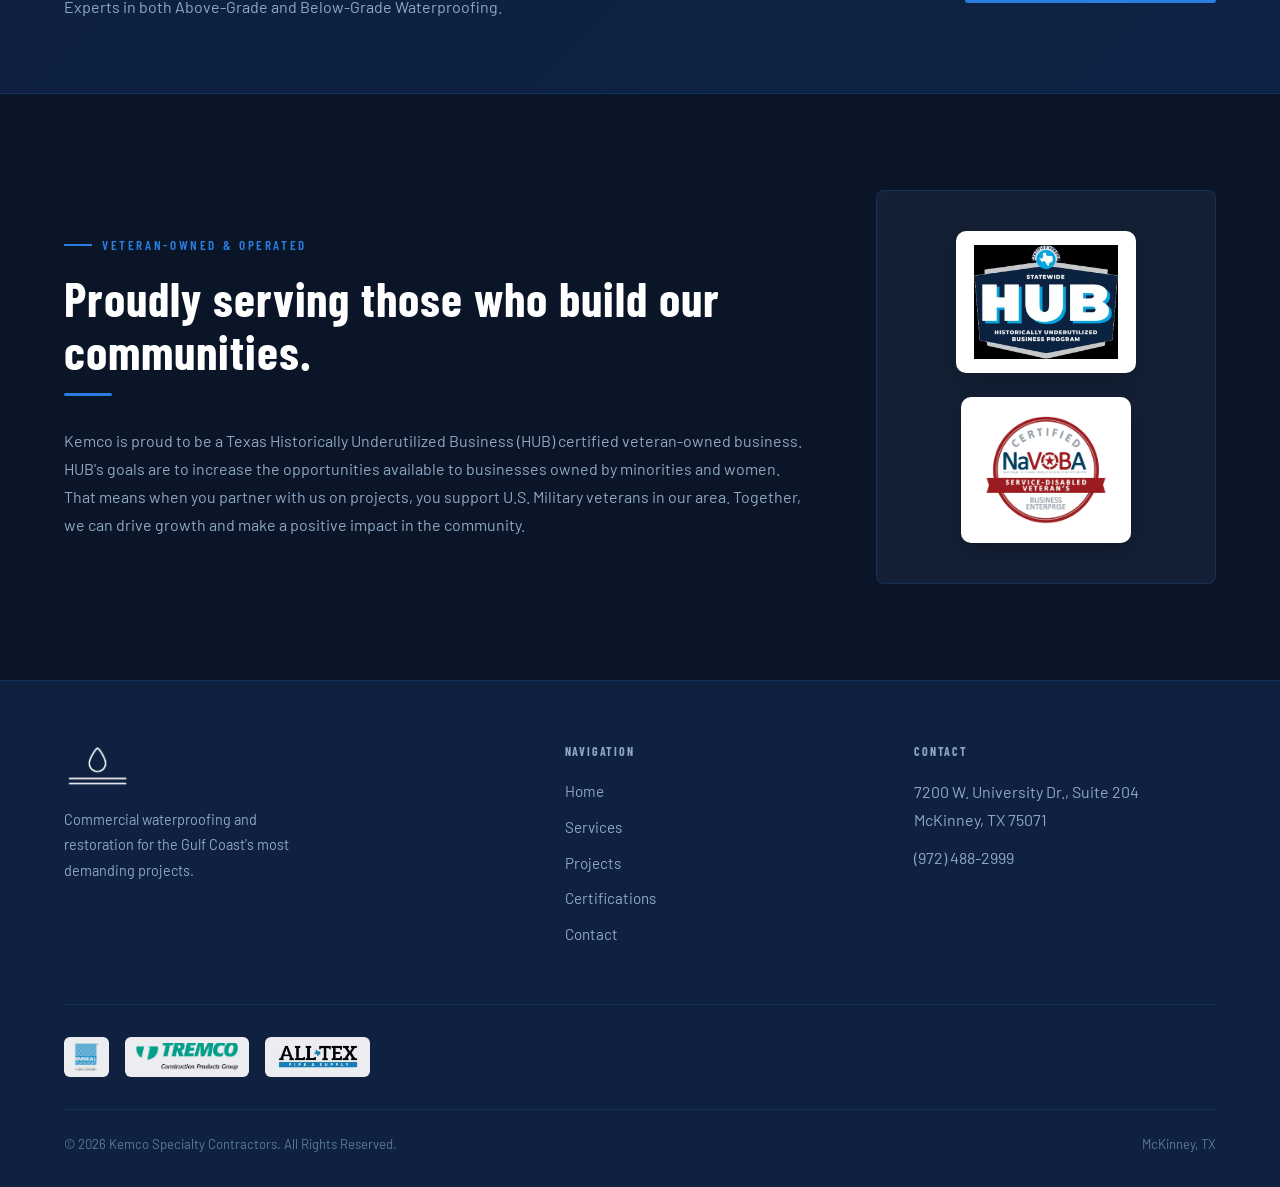
==== commit 11997f2d: "Update index.html" ====
--- a/index.html
+++ b/index.html
@@ -229,26 +229,33 @@
       }
     });
   </script>
-  <script>
+<script>
 (function () {
   var bar = document.createElement('div');
-  bar.style.cssText = 'position:fixed;bottom:0;left:0;right:0;background:#000;color:#0f0;font:11px/1.4 monospace;padding:8px;z-index:99999;white-space:pre-wrap;max-height:40vh;overflow:auto;';
-  bar.textContent = 'DEBUG: waiting for load…';
-  function ready(fn){ document.readyState !== 'loading' ? fn() : document.addEventListener('DOMContentLoaded', fn); }
-  function log(msg){ bar.textContent = msg + '\n' + bar.textContent; }
-  ready(function () {
+  bar.style.cssText = 'position:fixed;bottom:0;left:0;right:0;background:#000;color:#0f0;font:11px/1.4 monospace;padding:8px;z-index:99999;white-space:pre-wrap;max-height:50vh;overflow:auto;';
+  document.addEventListener('DOMContentLoaded', function () {
     document.body.appendChild(bar);
+    function log(m){ bar.textContent = m + '\n' + bar.textContent; }
     var btn = document.querySelector('.nav-hamburger');
     var links = document.querySelector('.nav-links');
-    log('btn found: ' + !!btn + ' | links found: ' + !!links);
-    if (!btn) return;
-    var r = btn.getBoundingClientRect();
-    log('btn rect: x=' + Math.round(r.x) + ' y=' + Math.round(r.y) + ' w=' + Math.round(r.width) + ' h=' + Math.round(r.height));
-    var topEl = document.elementFromPoint(r.x + r.width/2, r.y + r.height/2);
-    log('top el at btn center: ' + (topEl ? topEl.tagName + '.' + (topEl.className || '(none)') : 'null'));
-    btn.addEventListener('touchstart', function(){ log('touchstart fired'); }, {passive:true});
-    btn.addEventListener('touchend',   function(){ log('touchend fired'); },   {passive:true});
-    btn.addEventListener('click',      function(){ log('click fired — open=' + (links && links.classList.contains('open'))); });
+    log('btn=' + !!btn + ' links=' + !!links);
+
+    btn.addEventListener('click', function () {
+      setTimeout(function () {
+        var cs = getComputedStyle(links);
+        var r = links.getBoundingClientRect();
+        log('AFTER CLICK:');
+        log('  has .open: ' + links.classList.contains('open'));
+        log('  display: ' + cs.display);
+        log('  position: ' + cs.position);
+        log('  top: ' + cs.top + ' left: ' + cs.left);
+        log('  visibility: ' + cs.visibility + ' opacity: ' + cs.opacity);
+        log('  z-index: ' + cs.zIndex);
+        log('  rect: x=' + Math.round(r.x) + ' y=' + Math.round(r.y) + ' w=' + Math.round(r.width) + ' h=' + Math.round(r.height));
+        log('  bg: ' + cs.backgroundColor);
+        log('  parent z: ' + getComputedStyle(links.parentElement).zIndex);
+      }, 50);
+    });
   });
 })();
 </script>
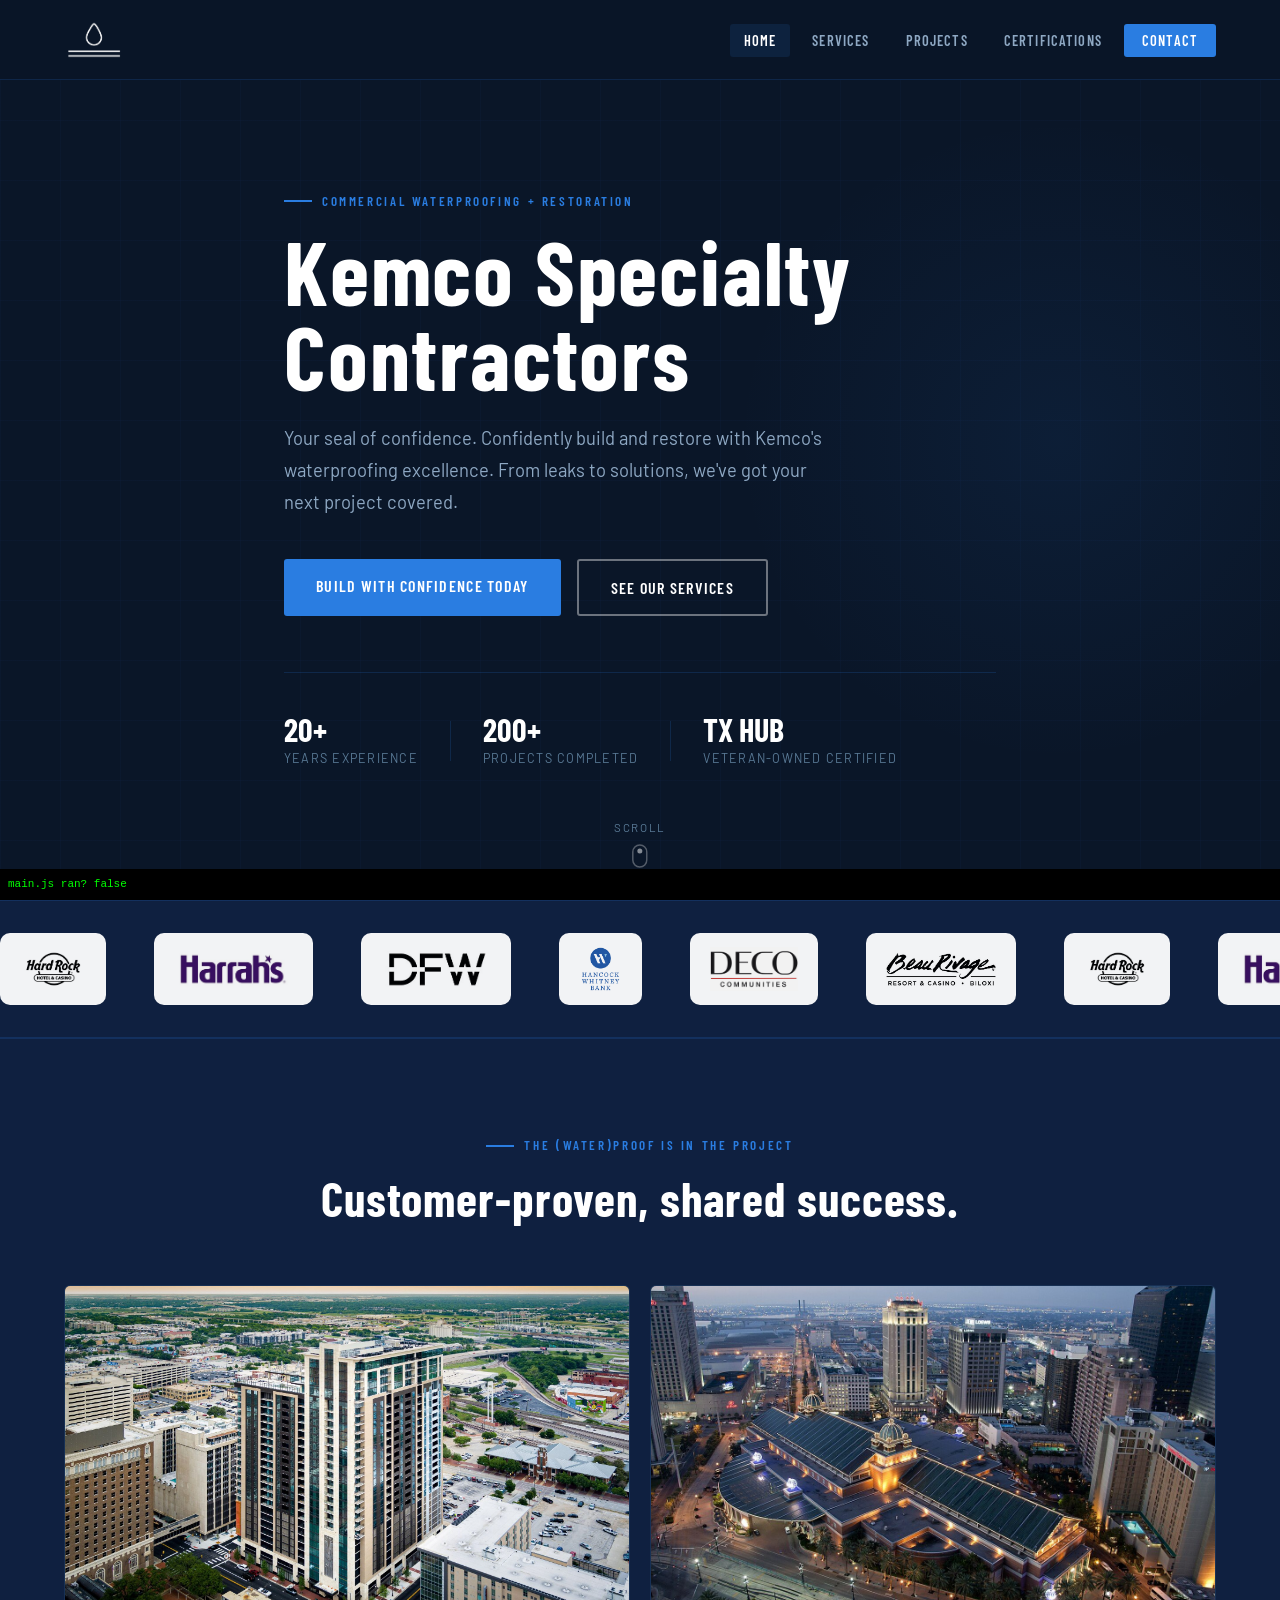
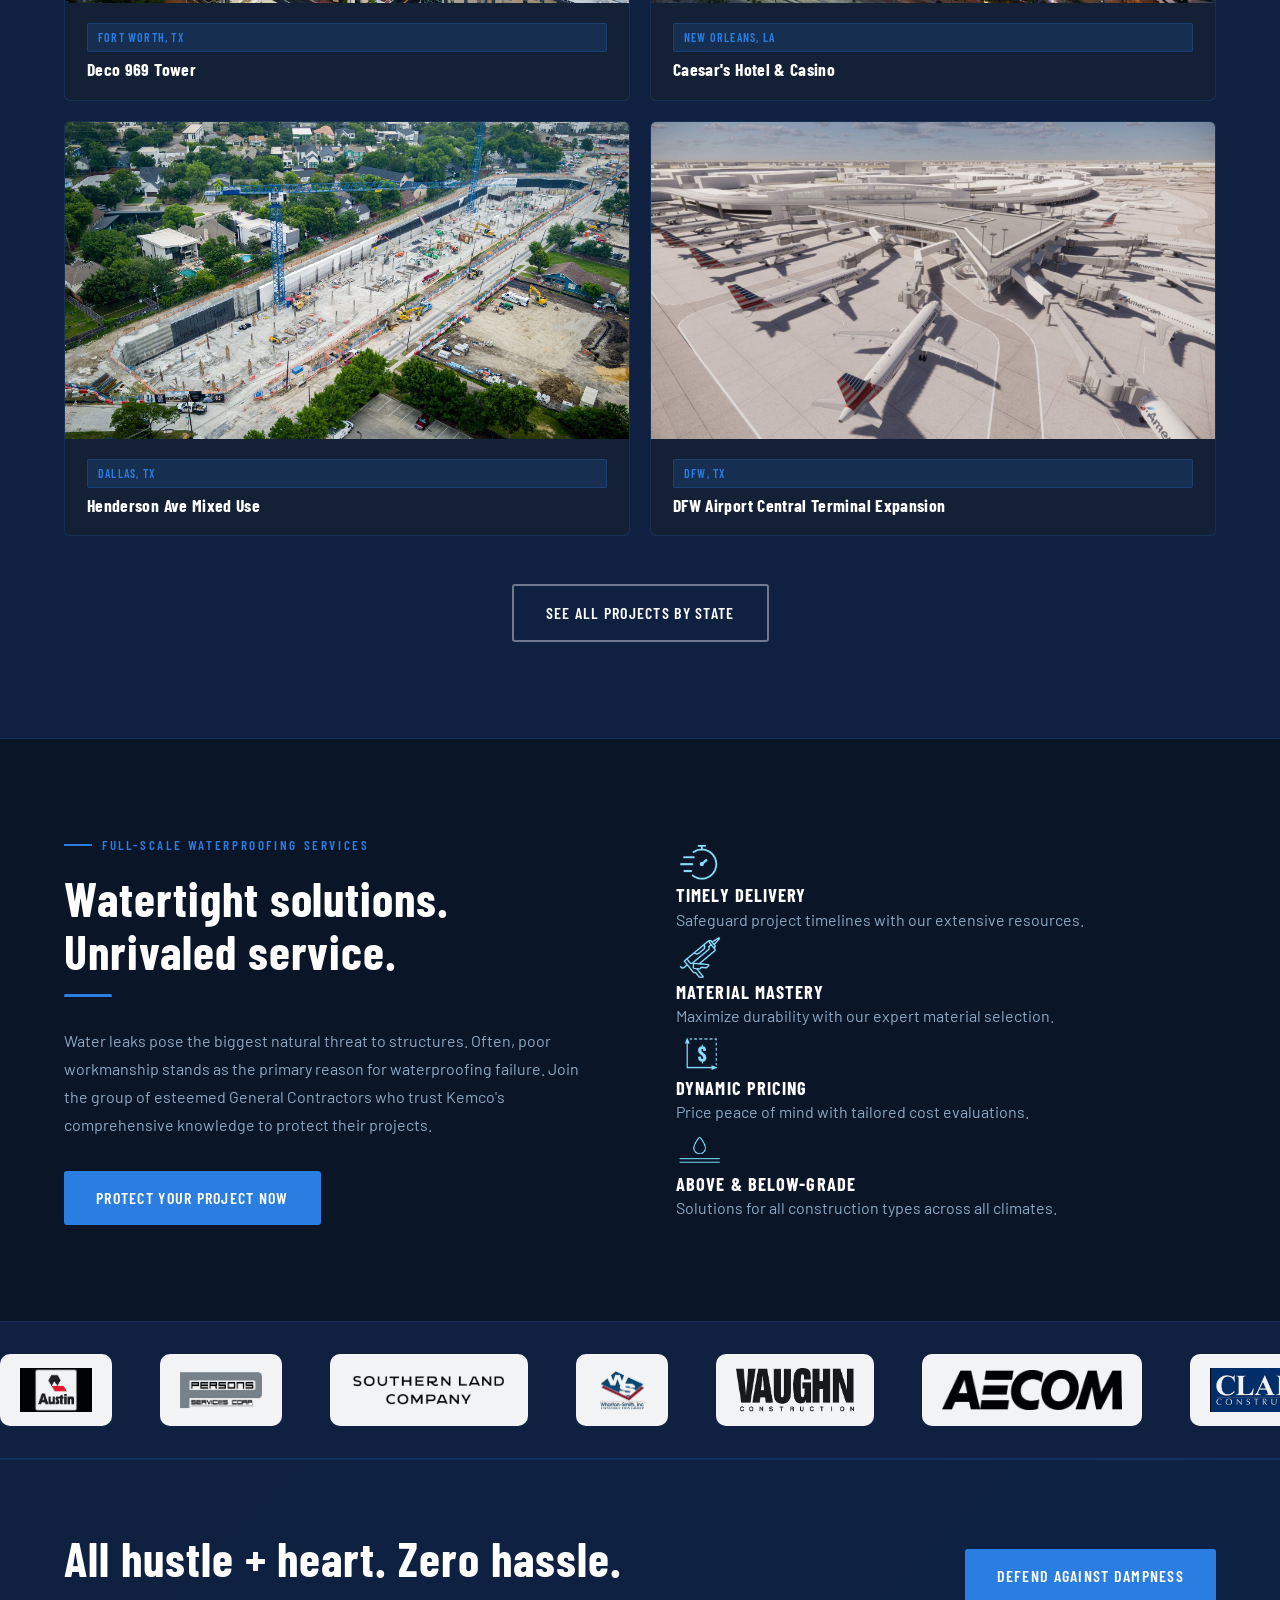
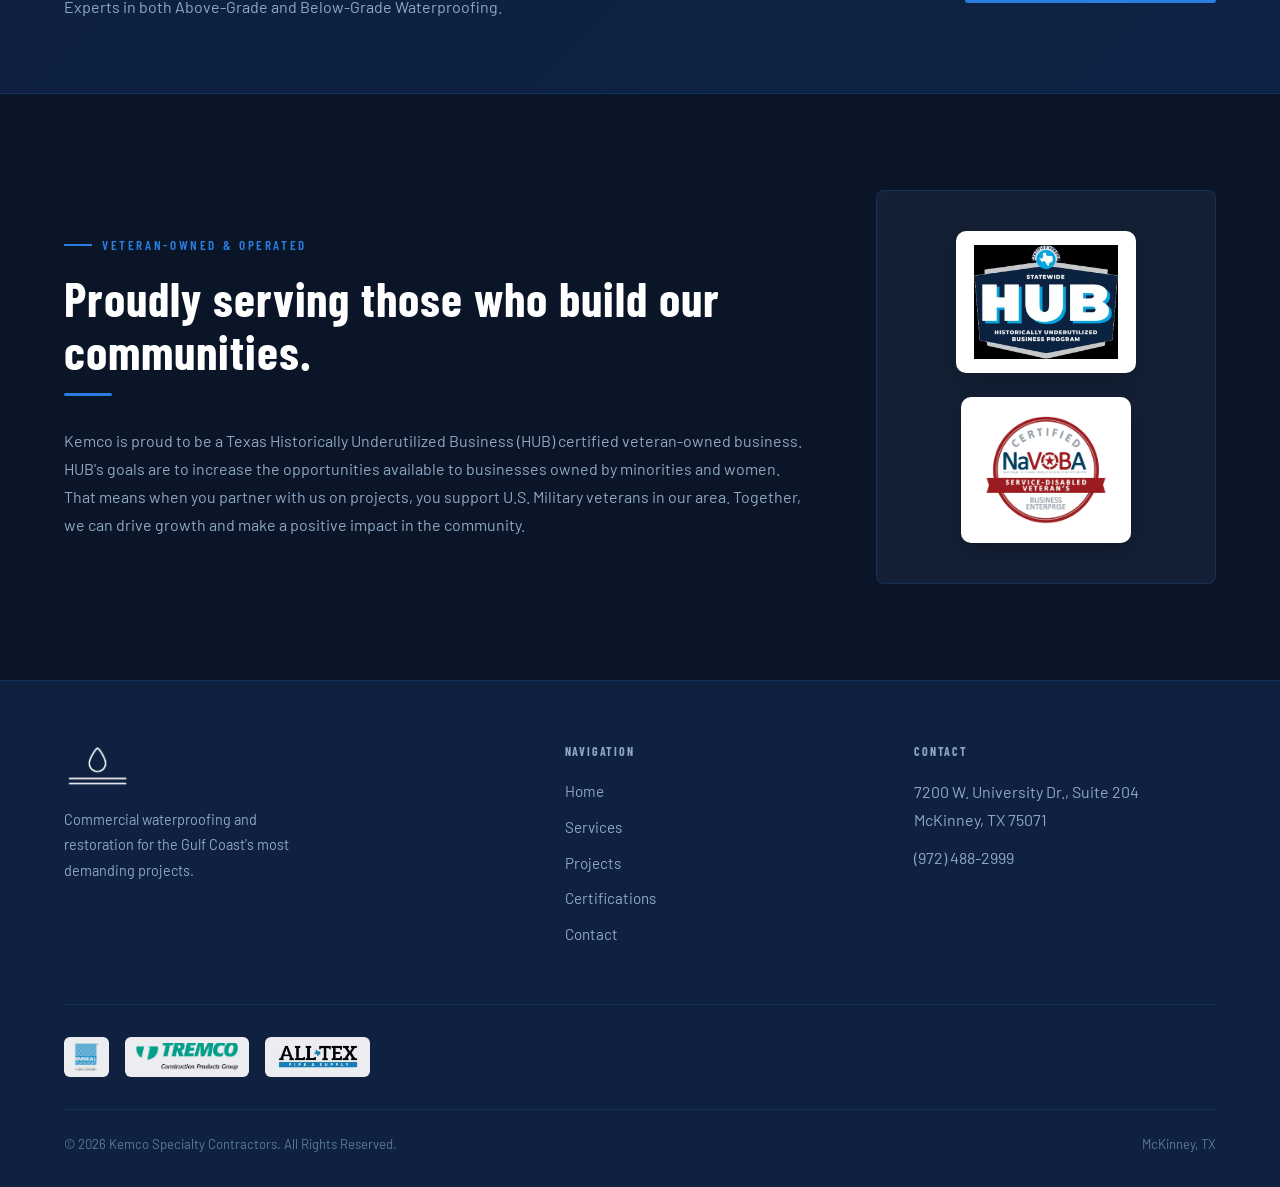
==== commit e0e911b7: "Update index.html" ====
--- a/index.html
+++ b/index.html
@@ -233,27 +233,25 @@
 (function () {
   var bar = document.createElement('div');
   bar.style.cssText = 'position:fixed;bottom:0;left:0;right:0;background:#000;color:#0f0;font:11px/1.4 monospace;padding:8px;z-index:99999;white-space:pre-wrap;max-height:50vh;overflow:auto;';
+  function log(m){ bar.textContent = m + '\n' + bar.textContent; }
   document.addEventListener('DOMContentLoaded', function () {
     document.body.appendChild(bar);
-    function log(m){ bar.textContent = m + '\n' + bar.textContent; }
+    log('main.js ran? ' + !!window.__mainJsRan);
     var btn = document.querySelector('.nav-hamburger');
     var links = document.querySelector('.nav-links');
-    log('btn=' + !!btn + ' links=' + !!links);
-
-    btn.addEventListener('click', function () {
+    // Inline handler attached DIRECTLY to btn, completely bypassing main.js
+    btn.addEventListener('click', function (e) {
+      e.preventDefault();
+      links.classList.toggle('open');
+      btn.classList.toggle('open');
       setTimeout(function () {
         var cs = getComputedStyle(links);
         var r = links.getBoundingClientRect();
-        log('AFTER CLICK:');
+        log('--- after inline toggle ---');
         log('  has .open: ' + links.classList.contains('open'));
-        log('  display: ' + cs.display);
-        log('  position: ' + cs.position);
-        log('  top: ' + cs.top + ' left: ' + cs.left);
-        log('  visibility: ' + cs.visibility + ' opacity: ' + cs.opacity);
-        log('  z-index: ' + cs.zIndex);
+        log('  display: ' + cs.display + '  position: ' + cs.position);
         log('  rect: x=' + Math.round(r.x) + ' y=' + Math.round(r.y) + ' w=' + Math.round(r.width) + ' h=' + Math.round(r.height));
-        log('  bg: ' + cs.backgroundColor);
-        log('  parent z: ' + getComputedStyle(links.parentElement).zIndex);
+        log('  z-index: ' + cs.zIndex + '  bg: ' + cs.backgroundColor);
       }, 50);
     });
   });
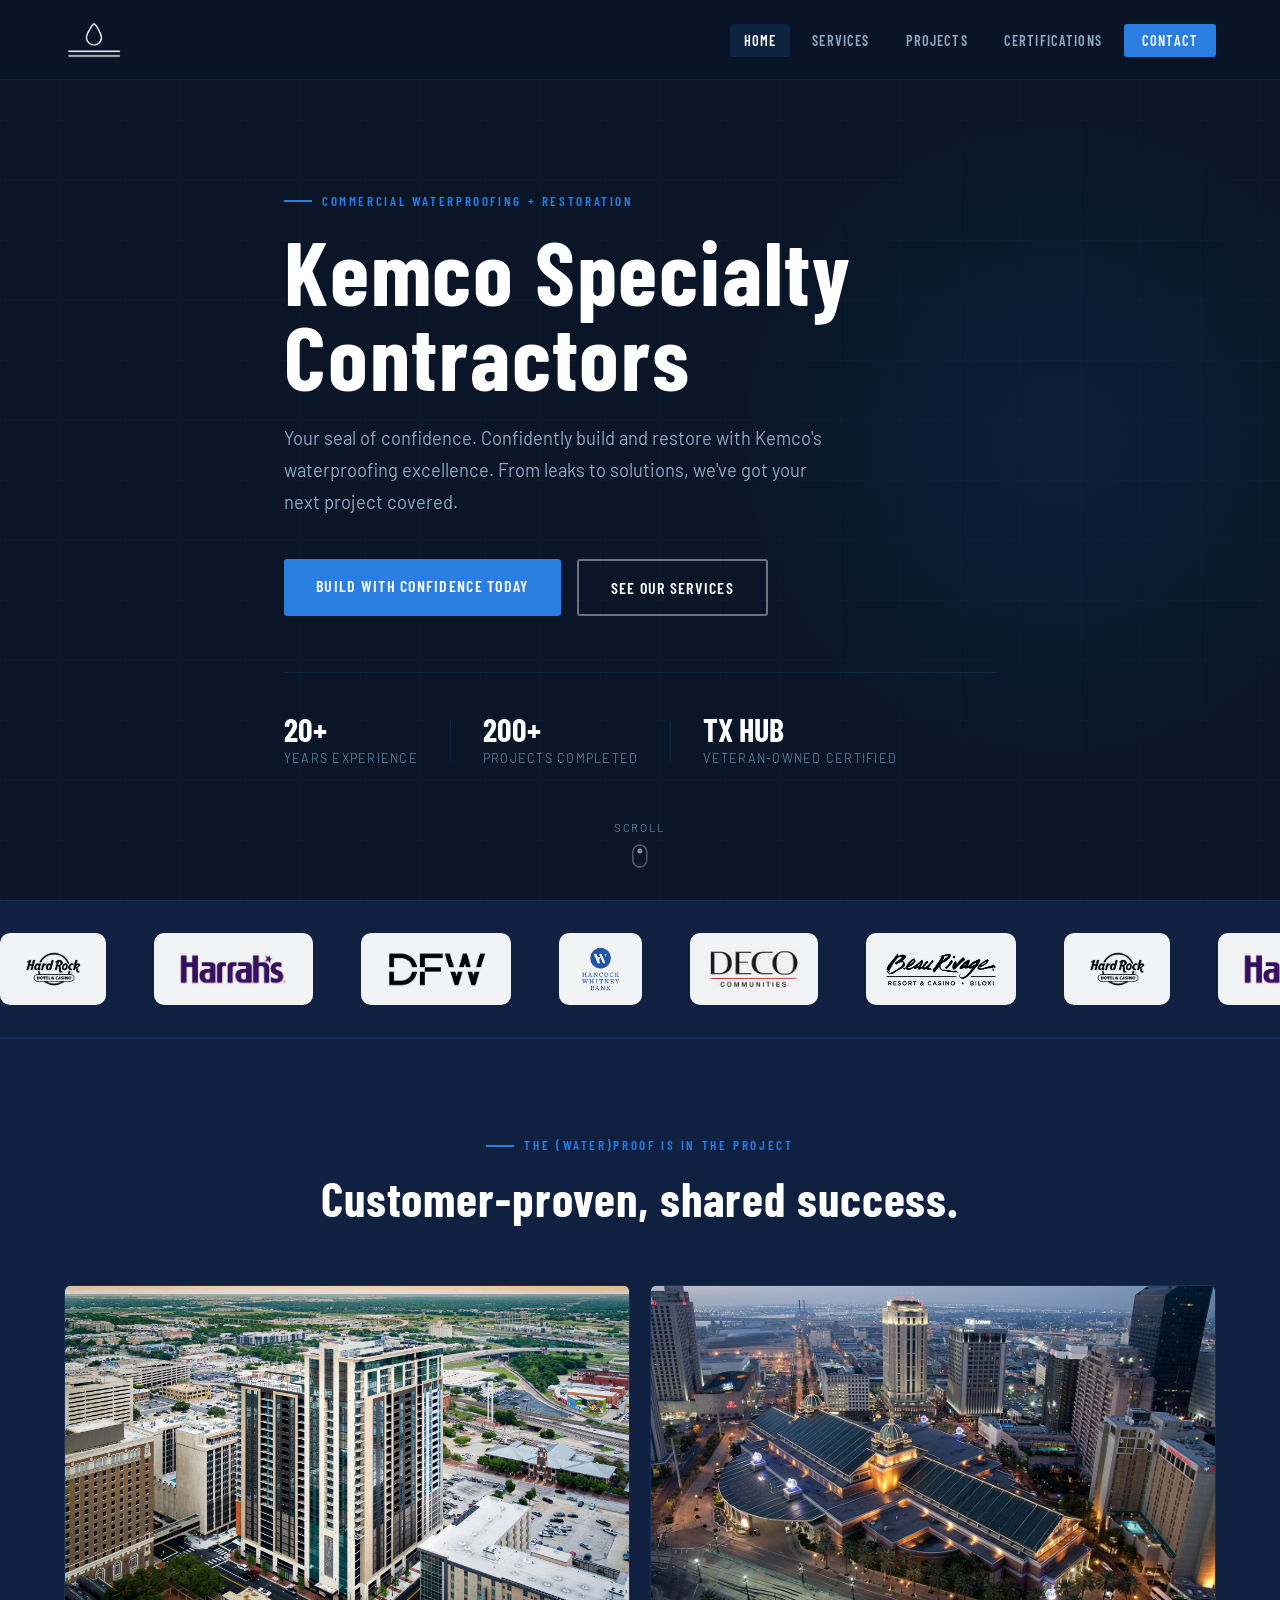
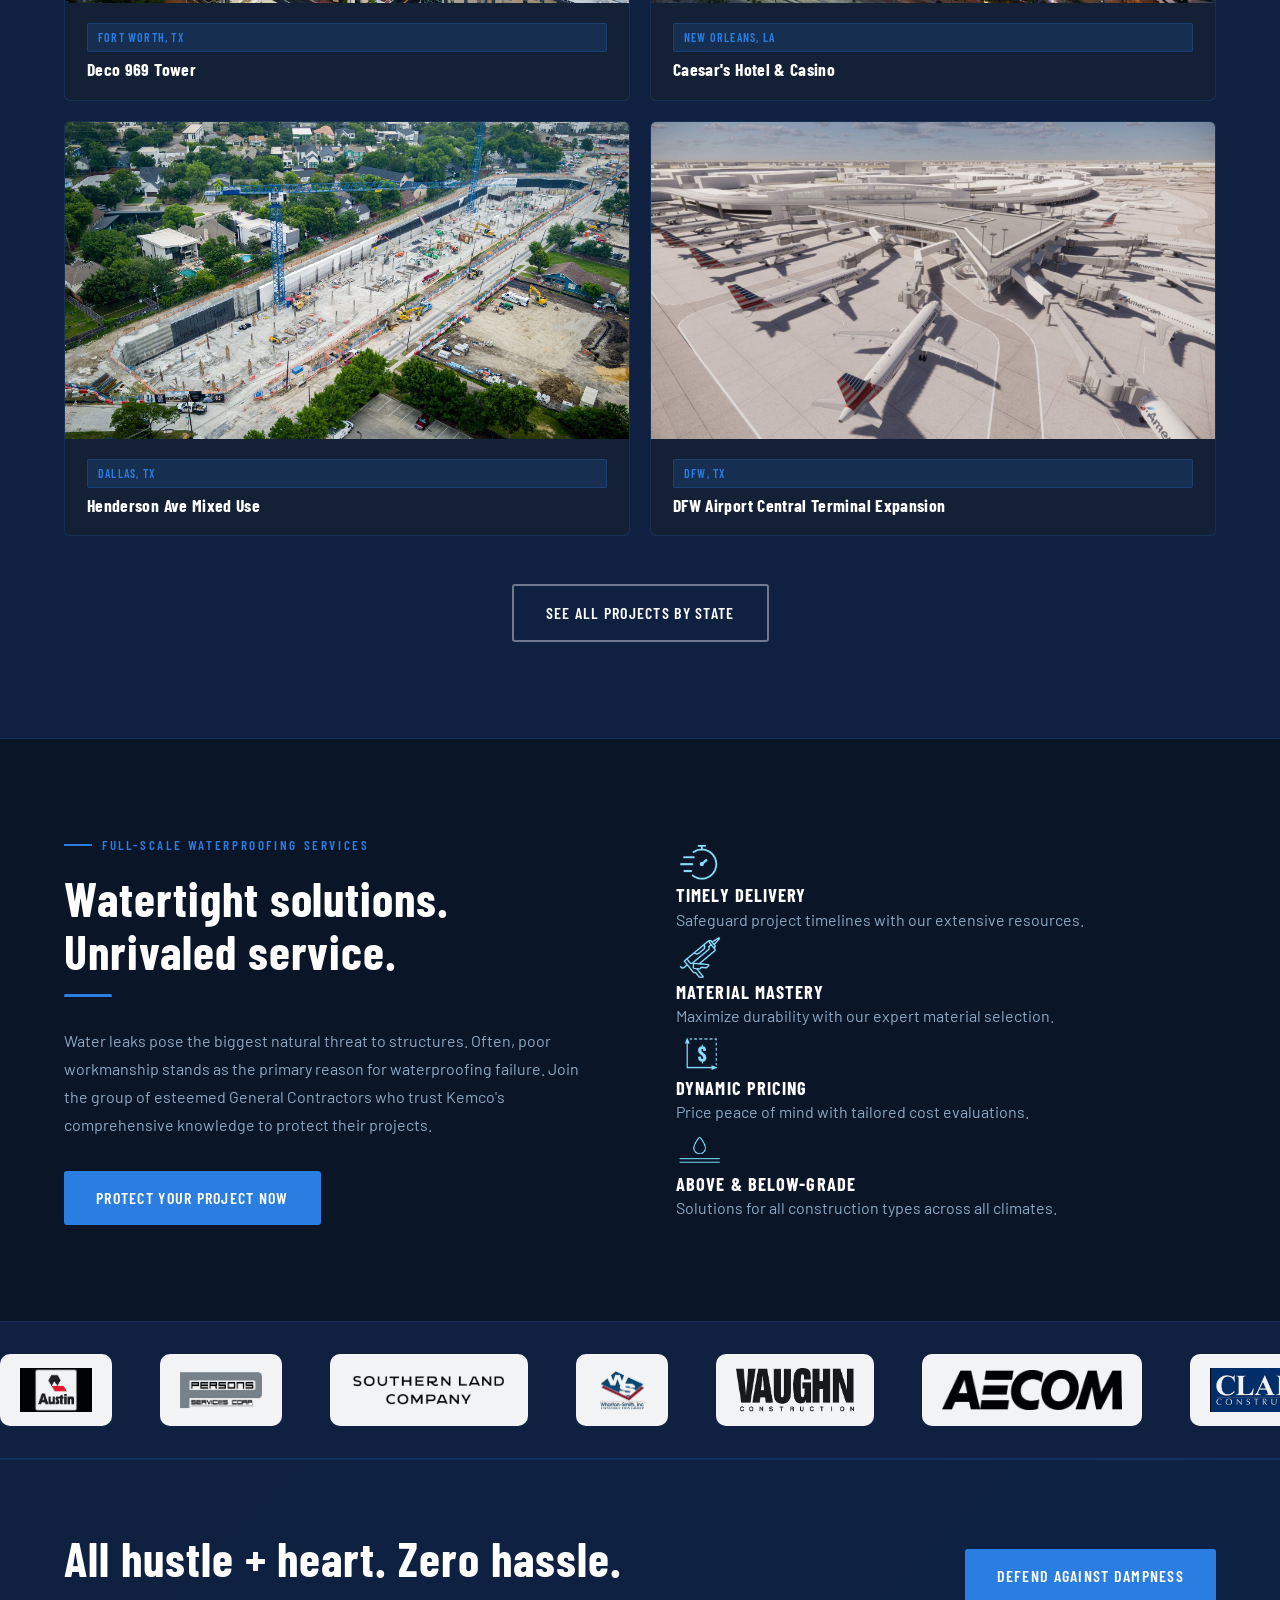
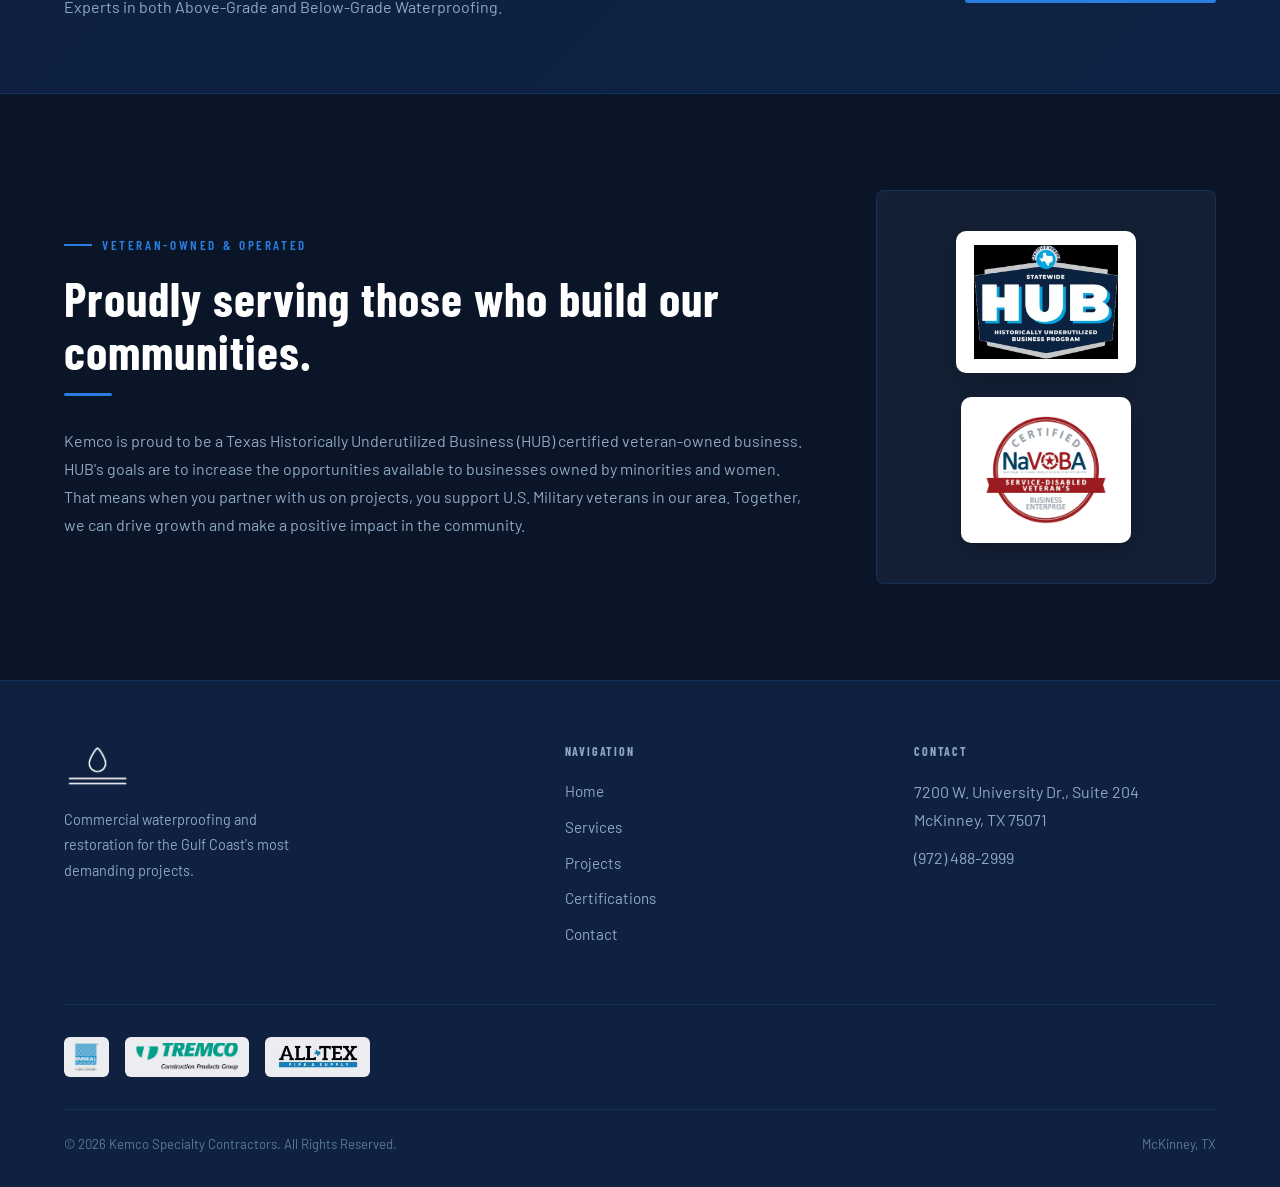
==== commit 8b5f1aa1: "Update index.html" ====
--- a/index.html
+++ b/index.html
@@ -231,29 +231,23 @@
   </script>
 <script>
 (function () {
-  var bar = document.createElement('div');
-  bar.style.cssText = 'position:fixed;bottom:0;left:0;right:0;background:#000;color:#0f0;font:11px/1.4 monospace;padding:8px;z-index:99999;white-space:pre-wrap;max-height:50vh;overflow:auto;';
-  function log(m){ bar.textContent = m + '\n' + bar.textContent; }
-  document.addEventListener('DOMContentLoaded', function () {
-    document.body.appendChild(bar);
-    log('main.js ran? ' + !!window.__mainJsRan);
-    var btn = document.querySelector('.nav-hamburger');
-    var links = document.querySelector('.nav-links');
-    // Inline handler attached DIRECTLY to btn, completely bypassing main.js
-    btn.addEventListener('click', function (e) {
-      e.preventDefault();
-      links.classList.toggle('open');
-      btn.classList.toggle('open');
-      setTimeout(function () {
-        var cs = getComputedStyle(links);
-        var r = links.getBoundingClientRect();
-        log('--- after inline toggle ---');
-        log('  has .open: ' + links.classList.contains('open'));
-        log('  display: ' + cs.display + '  position: ' + cs.position);
-        log('  rect: x=' + Math.round(r.x) + ' y=' + Math.round(r.y) + ' w=' + Math.round(r.width) + ' h=' + Math.round(r.height));
-        log('  z-index: ' + cs.zIndex + '  bg: ' + cs.backgroundColor);
-      }, 50);
-    });
+  var btn = document.querySelector('.nav-hamburger');
+  var links = document.querySelector('.nav-links');
+  if (!btn || !links) return;
+  btn.addEventListener('click', function (e) {
+    e.preventDefault();
+    var open = !links.classList.contains('open');
+    links.classList.toggle('open', open);
+    btn.classList.toggle('open', open);
+    btn.setAttribute('aria-expanded', open ? 'true' : 'false');
+  });
+  // Close the menu when a link inside it is tapped
+  links.addEventListener('click', function (e) {
+    if (e.target.closest('a')) {
+      links.classList.remove('open');
+      btn.classList.remove('open');
+      btn.setAttribute('aria-expanded', 'false');
+    }
   });
 })();
 </script>
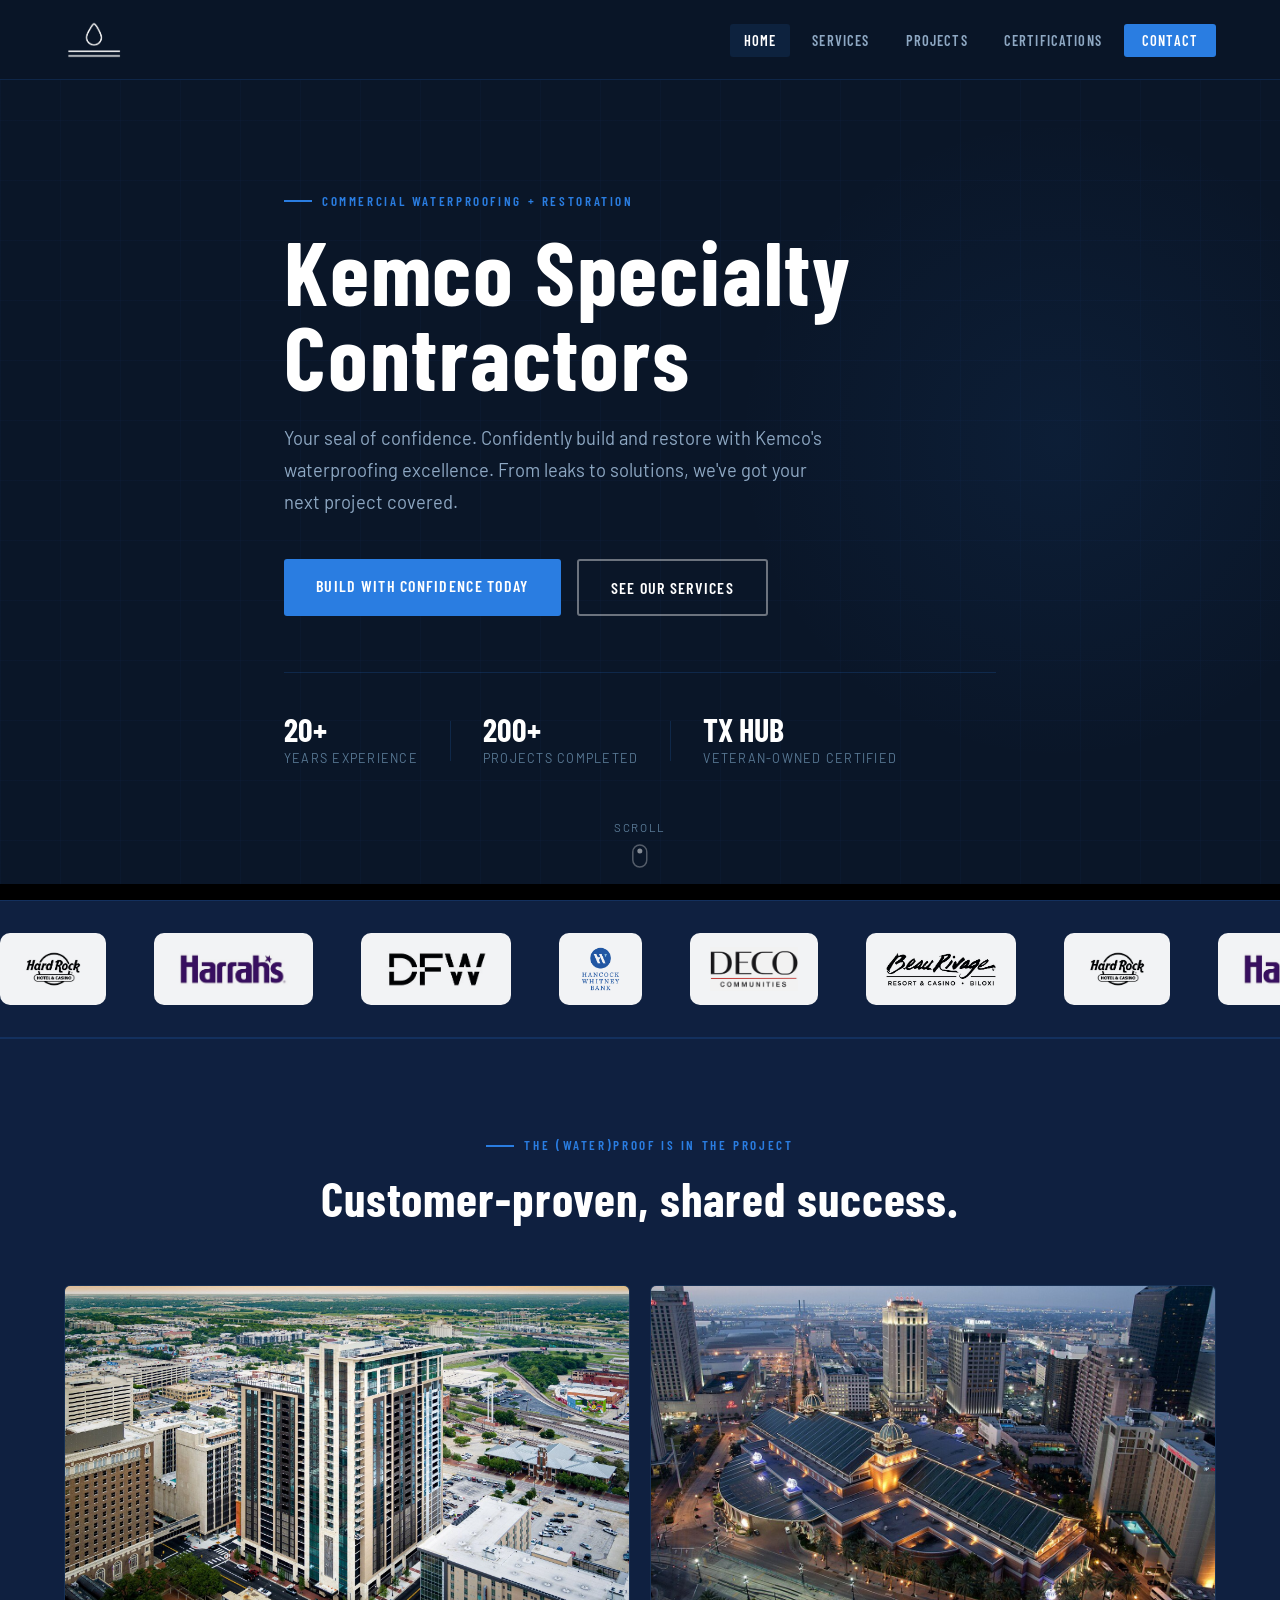
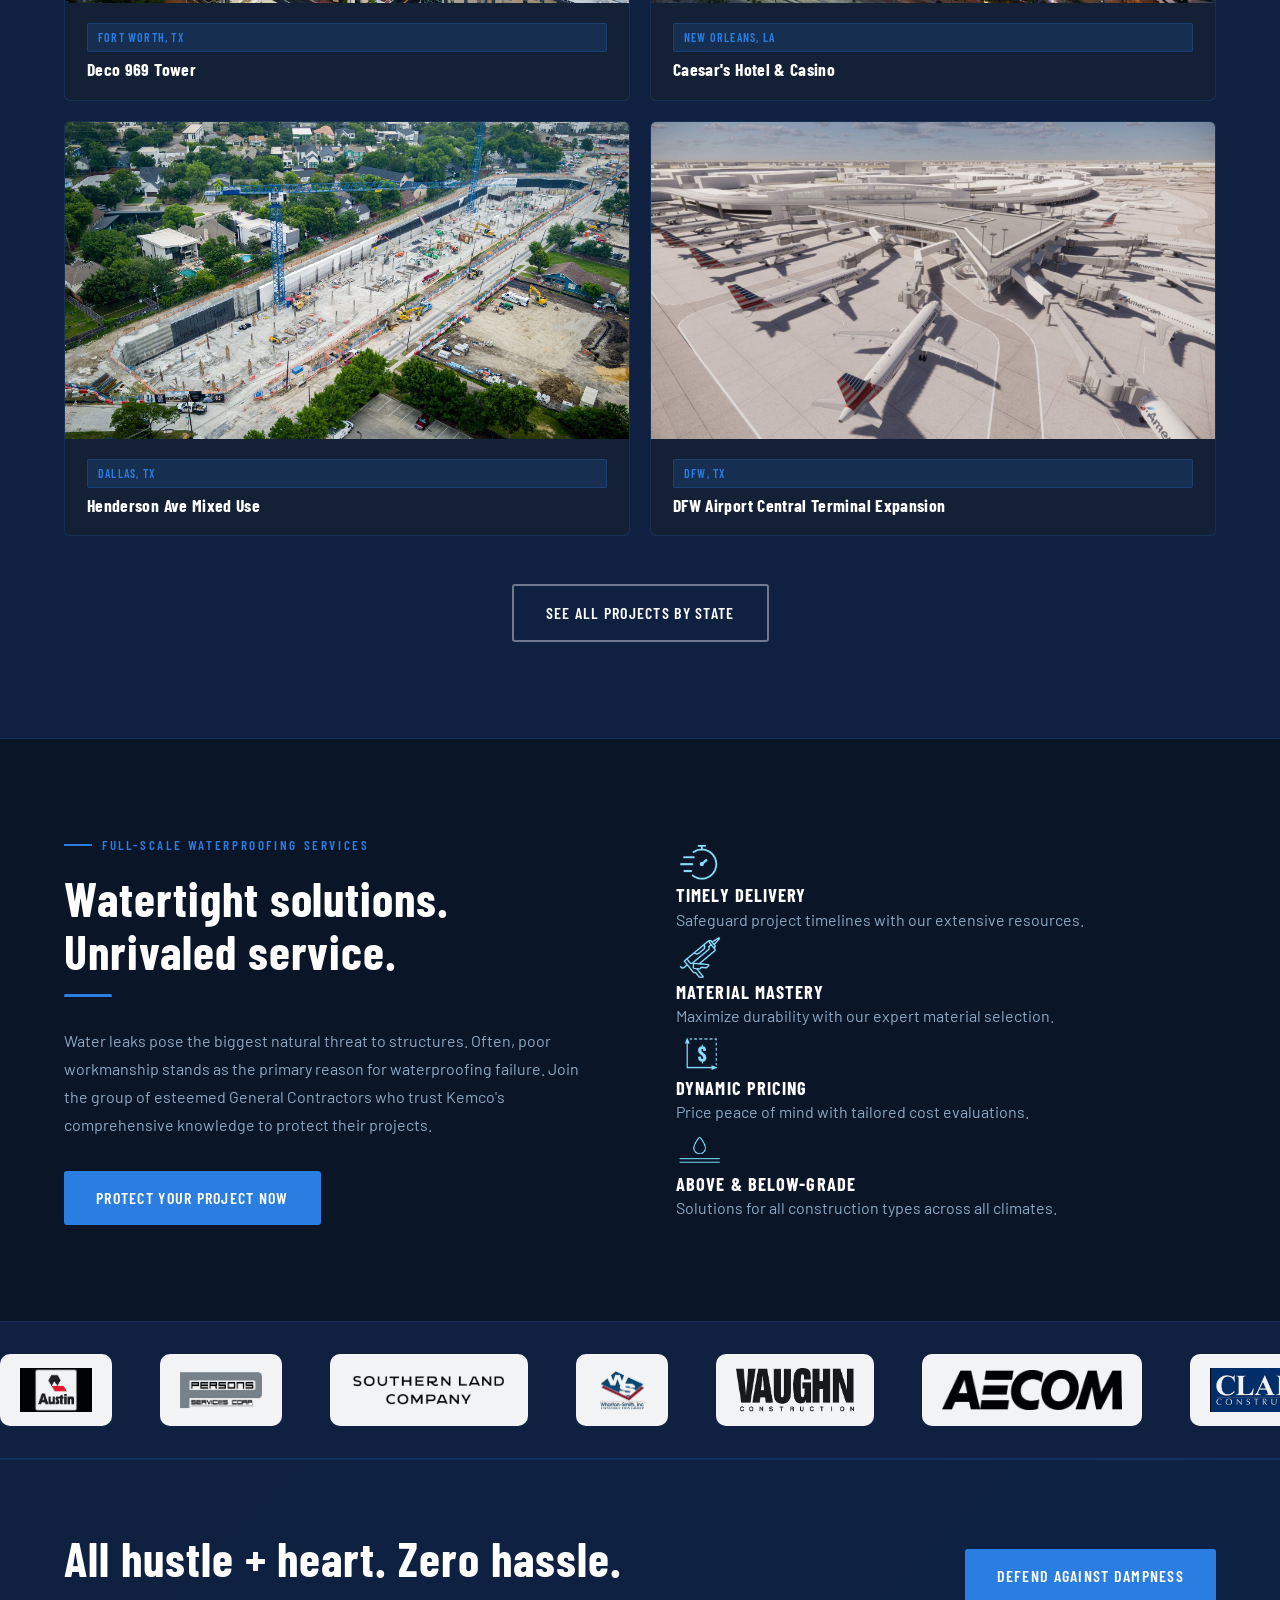
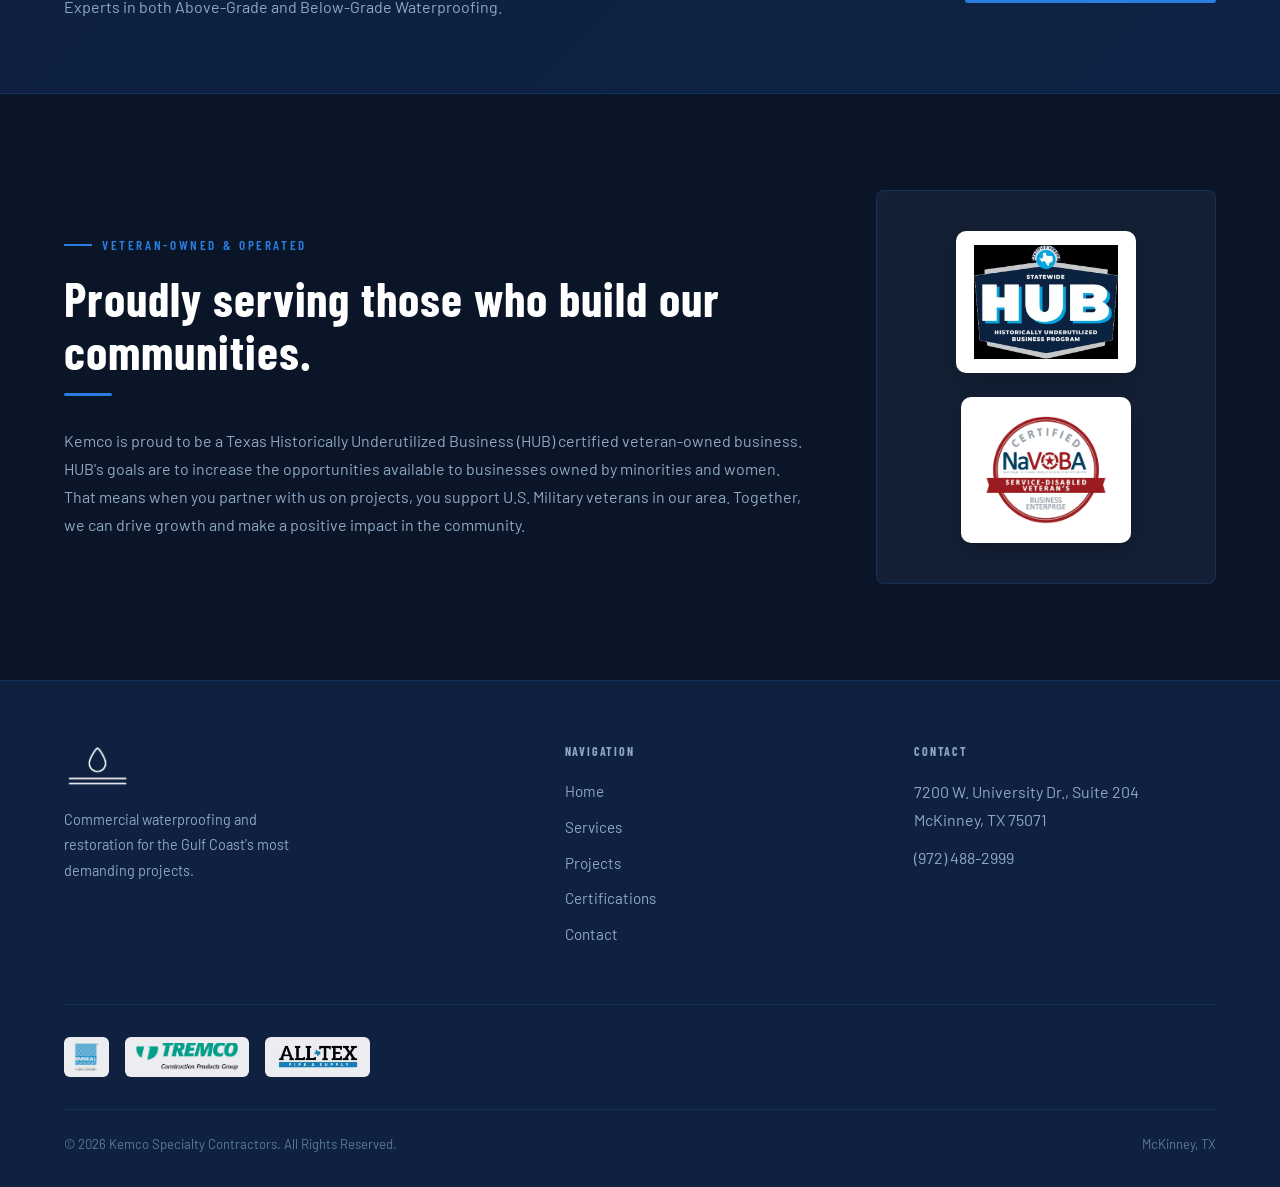
==== commit 9821b270: "Update index.html" ====
--- a/index.html
+++ b/index.html
@@ -231,23 +231,23 @@
   </script>
 <script>
 (function () {
-  var btn = document.querySelector('.nav-hamburger');
-  var links = document.querySelector('.nav-links');
-  if (!btn || !links) return;
-  btn.addEventListener('click', function (e) {
-    e.preventDefault();
-    var open = !links.classList.contains('open');
-    links.classList.toggle('open', open);
-    btn.classList.toggle('open', open);
-    btn.setAttribute('aria-expanded', open ? 'true' : 'false');
-  });
-  // Close the menu when a link inside it is tapped
-  links.addEventListener('click', function (e) {
-    if (e.target.closest('a')) {
-      links.classList.remove('open');
-      btn.classList.remove('open');
-      btn.setAttribute('aria-expanded', 'false');
-    }
+  var bar = document.createElement('div');
+  bar.style.cssText = 'position:fixed;bottom:0;left:0;right:0;background:#000;color:#0f0;font:11px/1.4 monospace;padding:8px;z-index:99999;white-space:pre-wrap;max-height:50vh;overflow:auto;';
+  function log(m){ bar.textContent = m + '\n' + bar.textContent; }
+  document.addEventListener('DOMContentLoaded', function () {
+    document.body.appendChild(bar);
+    var btn = document.querySelector('.nav-hamburger');
+    var links = document.querySelector('.nav-links');
+    btn.addEventListener('click', function () {
+      setTimeout(function () {
+        var cs = getComputedStyle(links);
+        var r = links.getBoundingClientRect();
+        log('btn.open=' + btn.classList.contains('open') + ' links.open=' + links.classList.contains('open'));
+        log('display=' + cs.display + ' position=' + cs.position);
+        log('rect: x=' + Math.round(r.x) + ' y=' + Math.round(r.y) + ' w=' + Math.round(r.width) + ' h=' + Math.round(r.height));
+        log('children visible: ' + links.querySelectorAll('li').length);
+      }, 50);
+    });
   });
 })();
 </script>
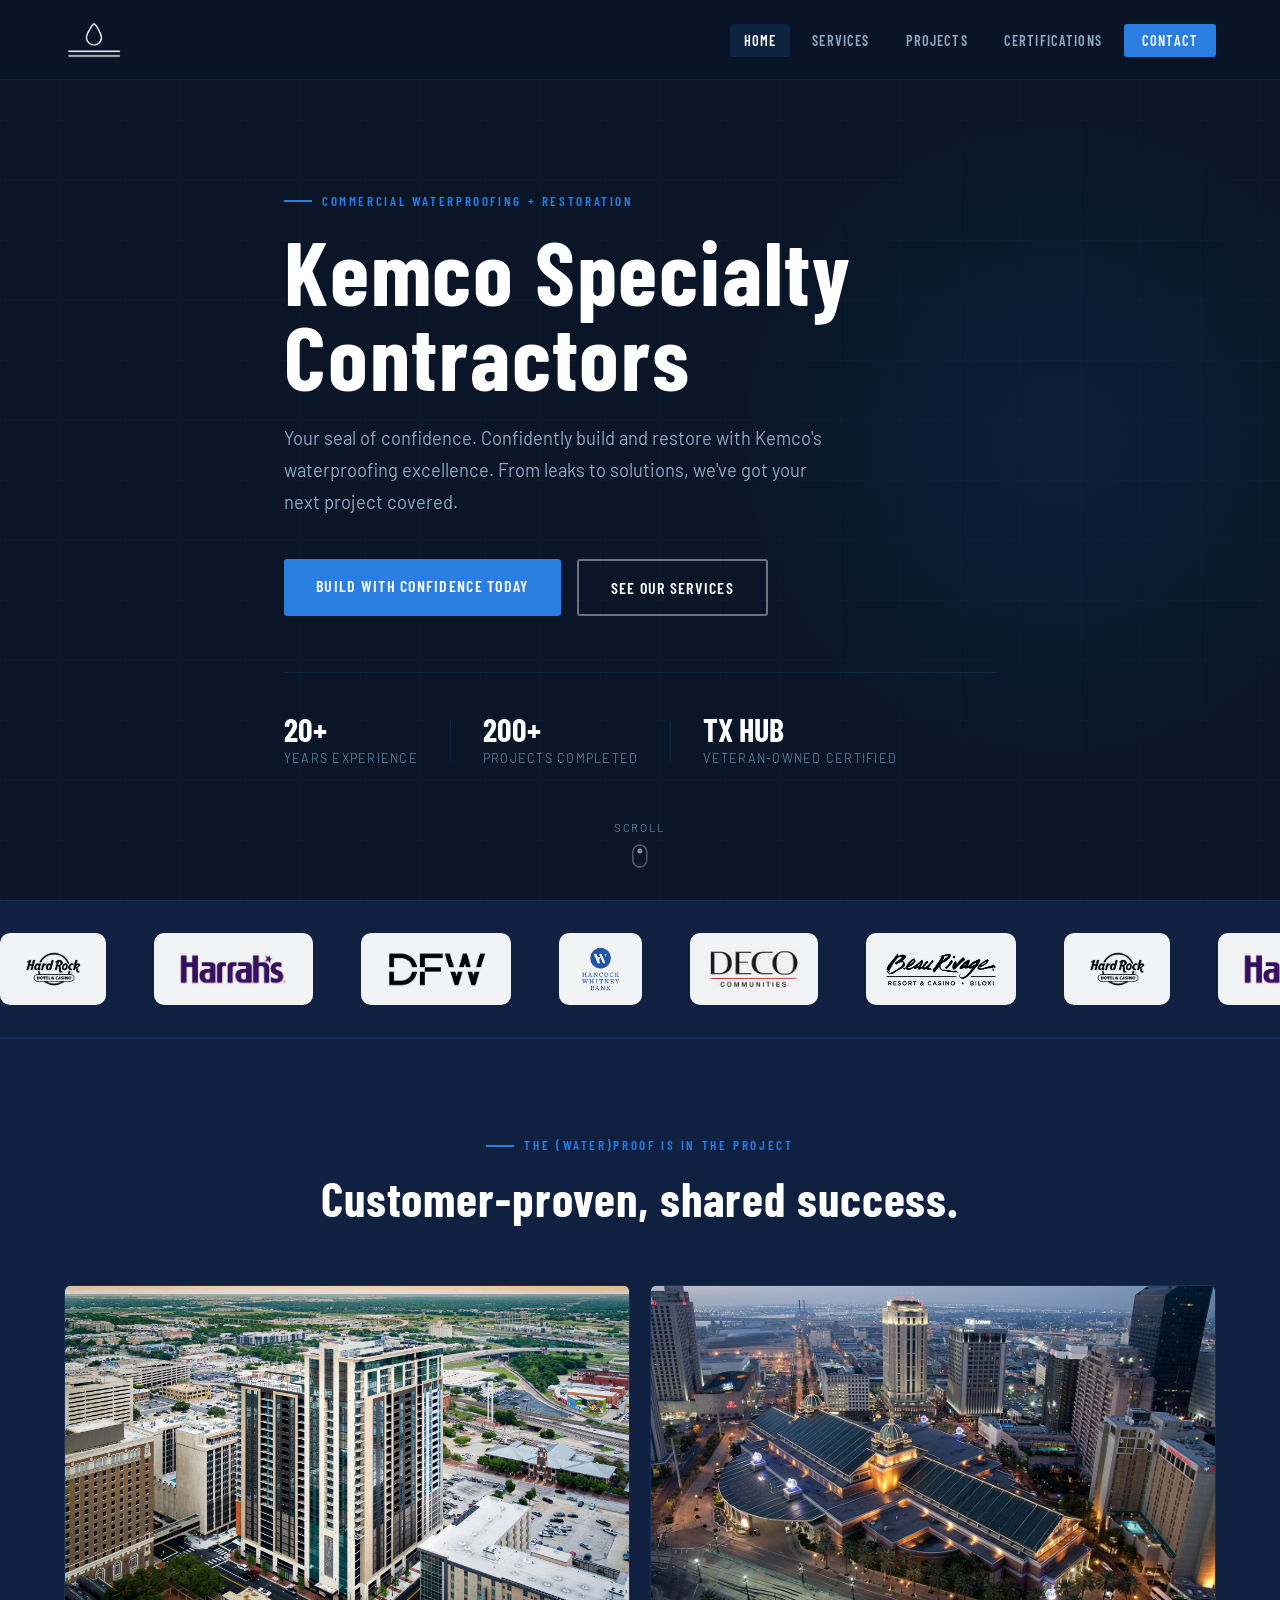
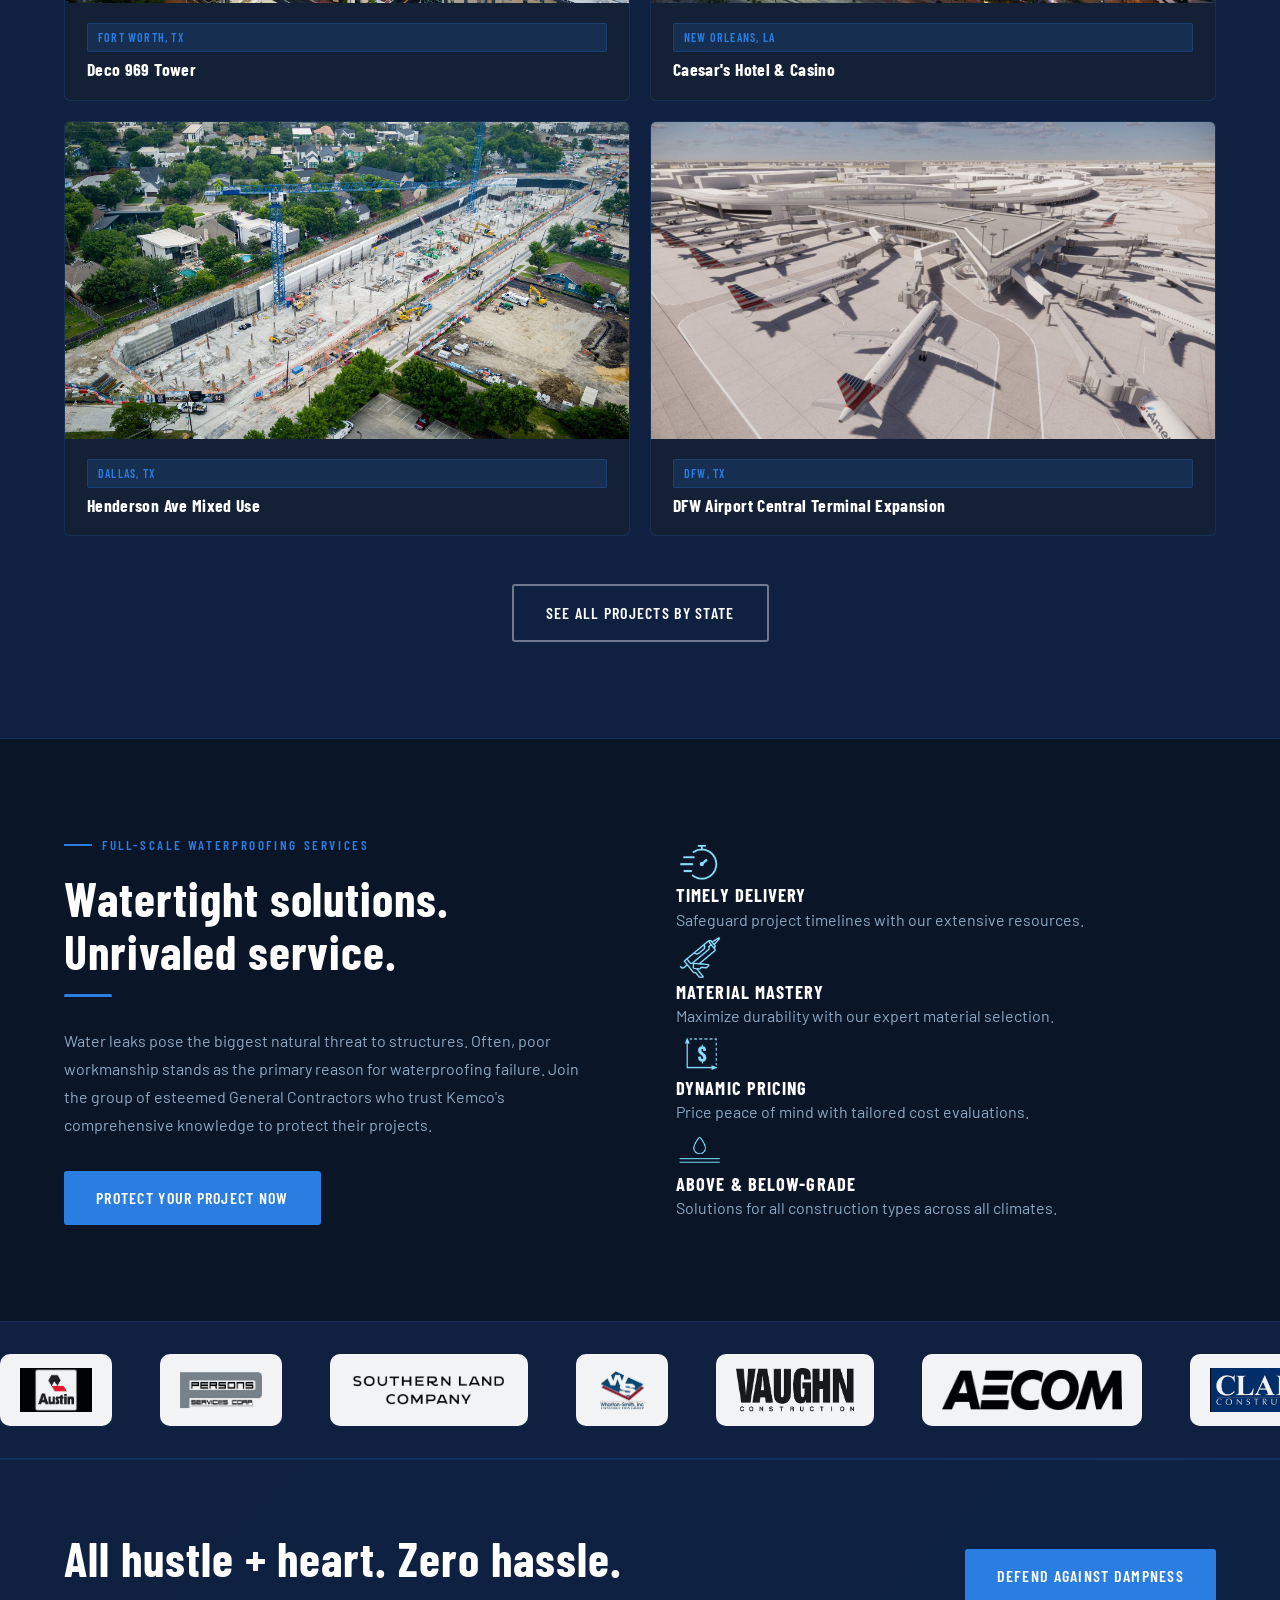
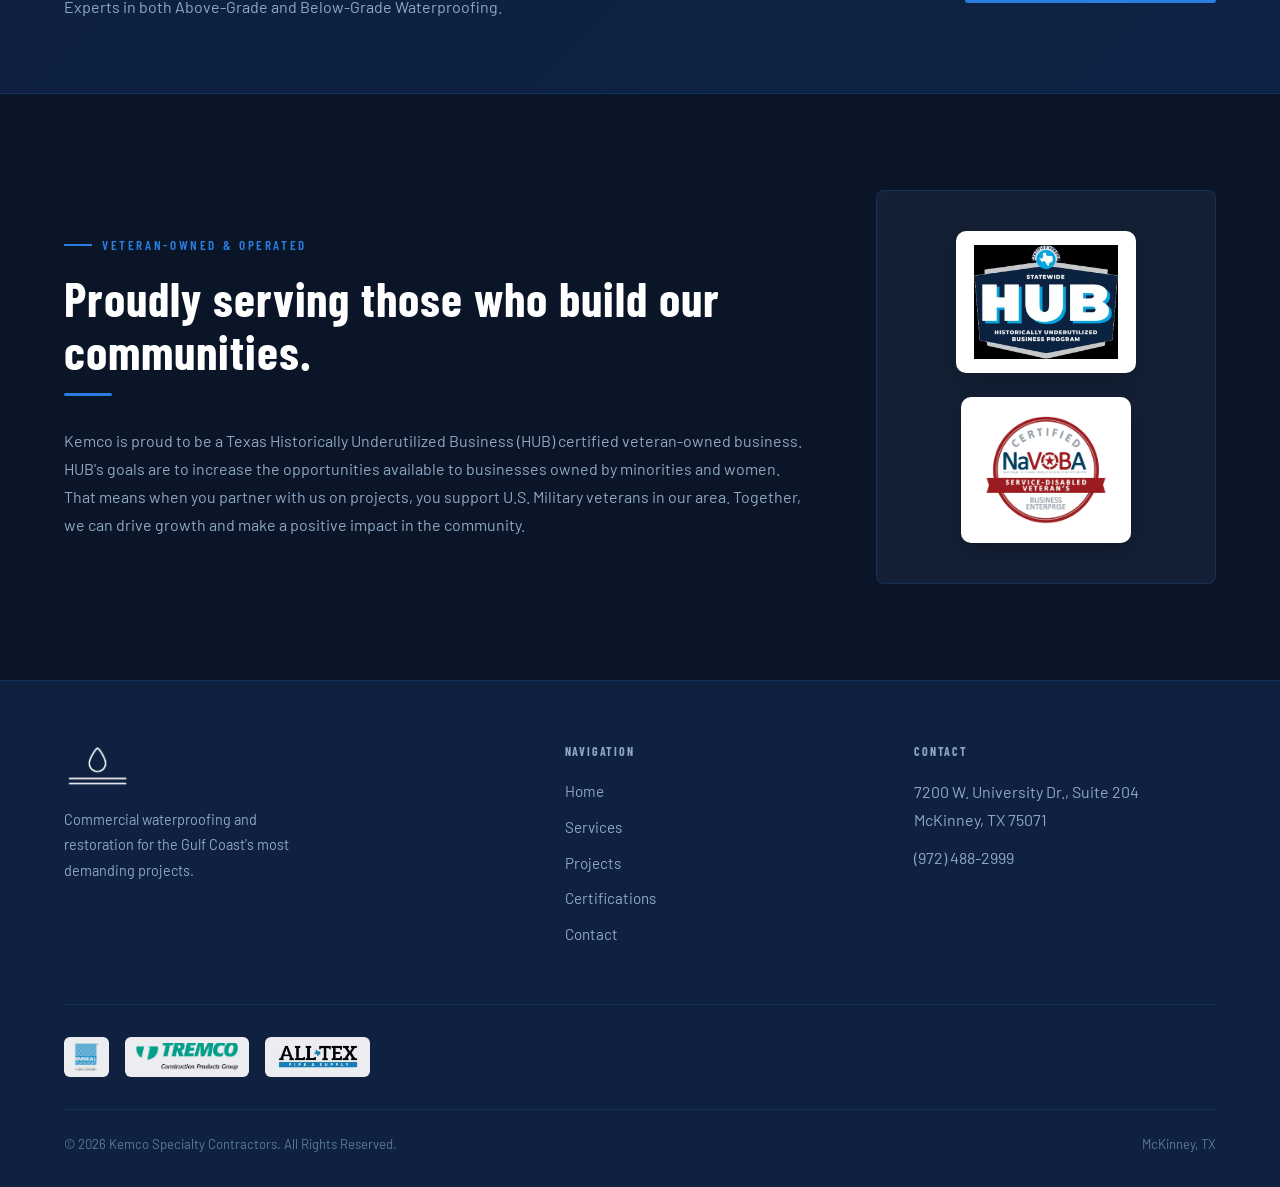
==== commit da6071cb: "Update index.html" ====
--- a/index.html
+++ b/index.html
@@ -229,27 +229,5 @@
       }
     });
   </script>
-<script>
-(function () {
-  var bar = document.createElement('div');
-  bar.style.cssText = 'position:fixed;bottom:0;left:0;right:0;background:#000;color:#0f0;font:11px/1.4 monospace;padding:8px;z-index:99999;white-space:pre-wrap;max-height:50vh;overflow:auto;';
-  function log(m){ bar.textContent = m + '\n' + bar.textContent; }
-  document.addEventListener('DOMContentLoaded', function () {
-    document.body.appendChild(bar);
-    var btn = document.querySelector('.nav-hamburger');
-    var links = document.querySelector('.nav-links');
-    btn.addEventListener('click', function () {
-      setTimeout(function () {
-        var cs = getComputedStyle(links);
-        var r = links.getBoundingClientRect();
-        log('btn.open=' + btn.classList.contains('open') + ' links.open=' + links.classList.contains('open'));
-        log('display=' + cs.display + ' position=' + cs.position);
-        log('rect: x=' + Math.round(r.x) + ' y=' + Math.round(r.y) + ' w=' + Math.round(r.width) + ' h=' + Math.round(r.height));
-        log('children visible: ' + links.querySelectorAll('li').length);
-      }, 50);
-    });
-  });
-})();
-</script>
 </body>
 </html>
--- a/assets/css/style.css
+++ b/assets/css/style.css
@@ -410,7 +410,13 @@
   .footer-brand { grid-column: 1 / -1; }
 }
 
-@media (max-width: 560px) {
-  .footer-grid { grid-template-columns: 1fr; }
-  .footer-bottom { flex-direction: column; gap: 8px; text-align: center; }
-}
+@media (max-width: 860px) {
+  /* iOS Safari clips fixed-position descendants of elements with backdrop-filter.
+     Disable the blur on mobile so the dropdown menu can render outside the nav. */
+  nav { backdrop-filter: none; -webkit-backdrop-filter: none; }
+  .nav-links { display: none; flex-direction: column; }
+  .nav-links.open {
+    /* ...existing rules... */
+  }
+  /* ...rest of existing mobile rules... */
+}
